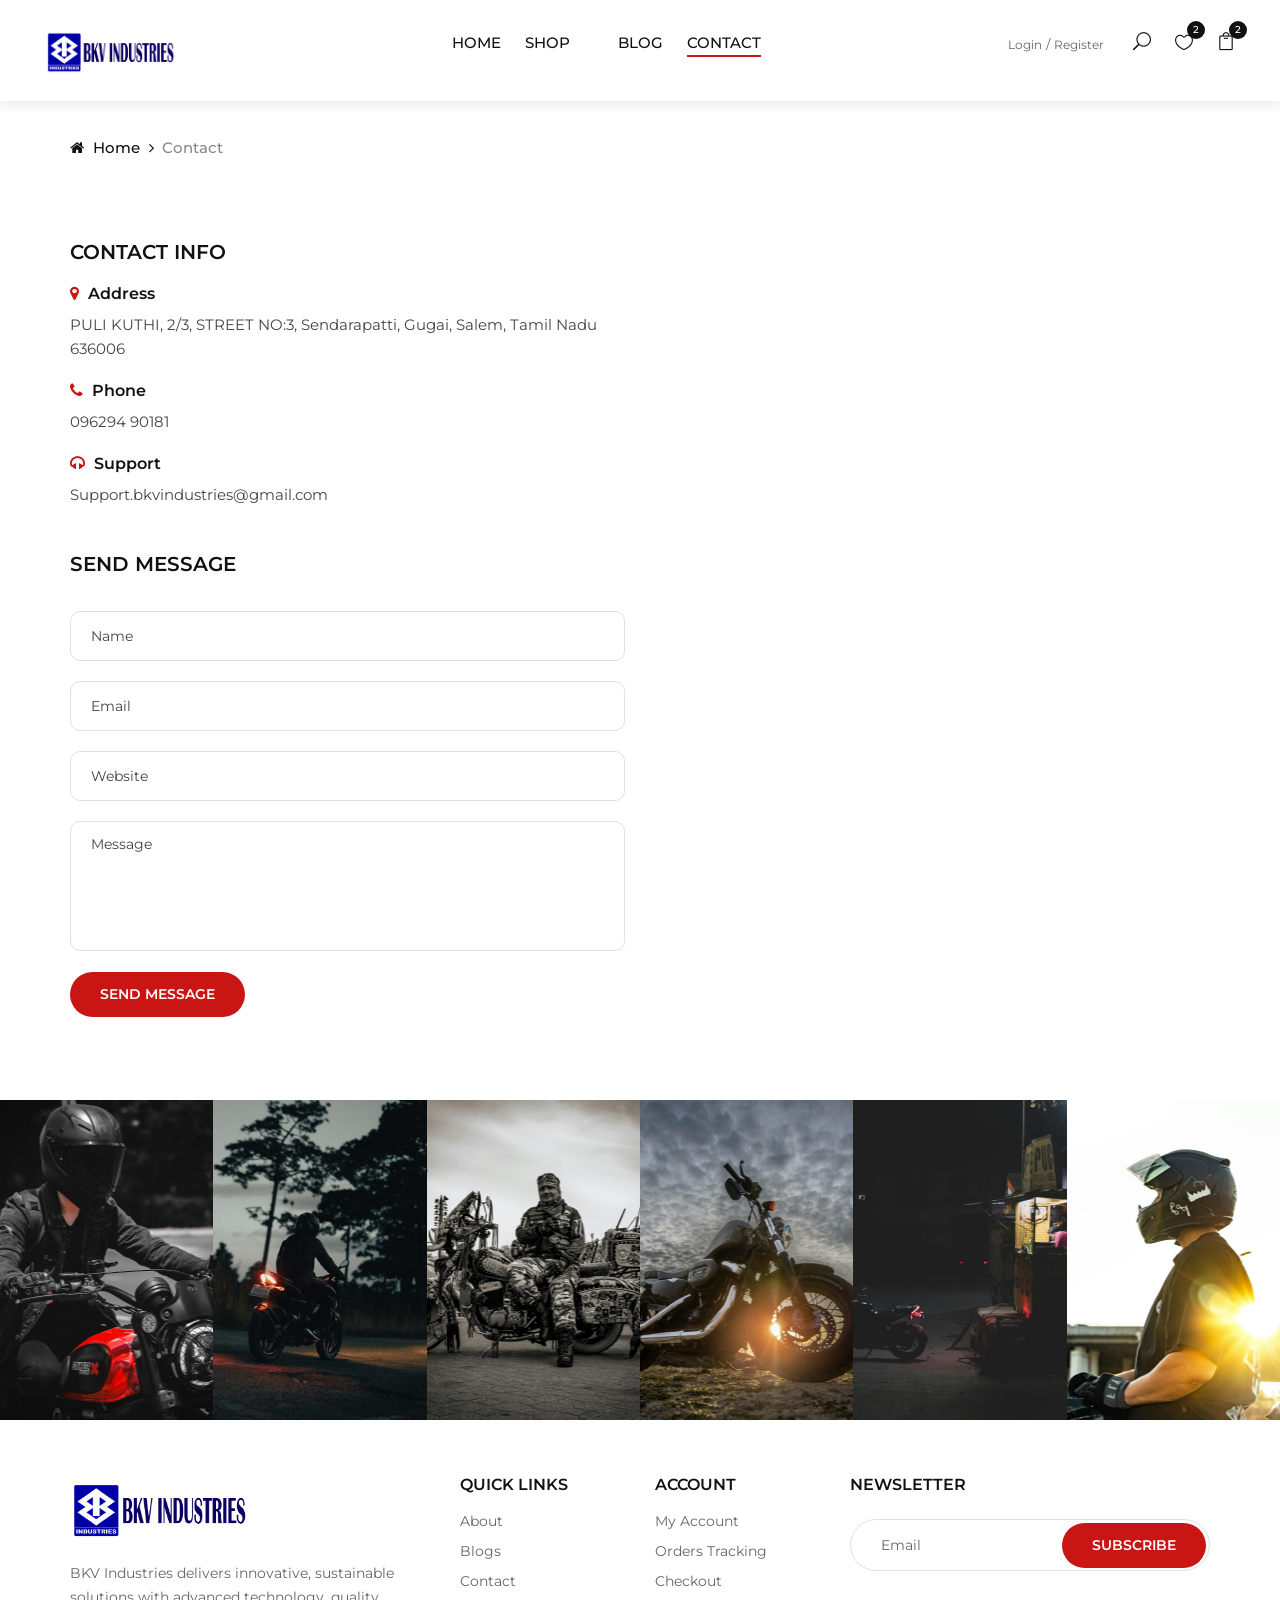
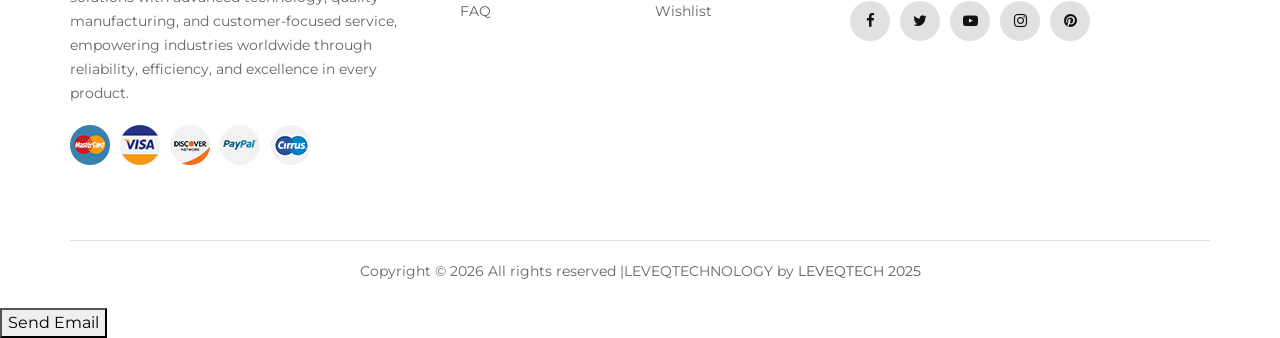
==== contact.html @ 92e0a56c "Initial commit" ====
<!DOCTYPE html>
<html lang="zxx">
  <head>
    <meta charset="UTF-8" />
    <meta name="description" content="Ashion Template" />
    <meta name="keywords" content="Ashion, unica, creative, html" />
    <meta name="viewport" content="width=device-width, initial-scale=1.0" />
    <meta http-equiv="X-UA-Compatible" content="ie=edge" />
    <title>BKV INDUSTRIES SALEM</title>
    <link
      rel="icon"
      href="/images/tab BKV logo.png"
      sizes="32x32"
      type="image/png"
    />
    <!-- Google Font -->
    <link
      href="https://fonts.googleapis.com/css2?family=Cookie&display=swap"
      rel="stylesheet"
    />
    <link
      href="https://fonts.googleapis.com/css2?family=Montserrat:wght@400;500;600;700;800;900&display=swap"
      rel="stylesheet"
    />

    <!-- Css Styles -->
    <link rel="stylesheet" href="css/bootstrap.min.css" type="text/css" />
    <link rel="stylesheet" href="css/font-awesome.min.css" type="text/css" />
    <link rel="stylesheet" href="css/elegant-icons.css" type="text/css" />
    <link rel="stylesheet" href="css/jquery-ui.min.css" type="text/css" />
    <link rel="stylesheet" href="css/magnific-popup.css" type="text/css" />
    <link rel="stylesheet" href="css/owl.carousel.min.css" type="text/css" />
    <link rel="stylesheet" href="css/slicknav.min.css" type="text/css" />
    <link rel="stylesheet" href="css/style.css" type="text/css" />
  </head>

  <body>
    <!-- Page Preloder -->
    <div id="preloder">
      <div class="loader"></div>
    </div>

    <!-- Offcanvas Menu Begin -->
    <div class="offcanvas-menu-overlay"></div>
    <div class="offcanvas-menu-wrapper">
      <div class="offcanvas__close">+</div>
      <ul class="offcanvas__widget">
        <li><span class="icon_search search-switch"></span></li>
        <li>
          <a href="#"
            ><span class="icon_heart_alt"></span>
            <div class="tip">2</div>
          </a>
        </li>
        <li>
          <a href="#"
            ><span class="icon_bag_alt"></span>
            <div class="tip">2</div>
          </a>
        </li>
      </ul>
      <div class="offcanvas__logo">
        <a href="./index.html"
          ><img width="35%" src="images/BKV logo.png" alt=""
        /></a>
      </div>
      <div id="mobile-menu-wrap"></div>
      <div class="offcanvas__auth">
        <a href="#">Login</a>
        <a href="#">Register</a>
      </div>
    </div>
    <!-- Offcanvas Menu End -->

    <!-- Header Section Begin -->
    <header class="header">
      <div class="container-fluid">
        <div class="row">
          <div class="col-xl-4 col-lg-3">
            <div class="header__logo">
              <a href="./index.html"
                ><img width="35%" src="images/BKV logo.png" alt=""
              /></a>
            </div>
          </div>
          <div class="col-xl-5 col-lg-7">
            <nav class="header__menu">
              <ul>
                <li><a href="./index.html">Home</a></li>
                <li><a href="./product.HTML">Shop</a></li>
                <li>
                  <!-- <a href="#">Bike Spare Pages</a> -->
                  <!-- <li><a href="#">Pages</a>
                                 <ul class="dropdown">
                                    <li><a href="./product-details.html">Product Details</a></li>
                                    <li><a href="./shop-cart.html">Shop Cart</a></li>
                                    <li><a href="./checkout.html">Checkout</a></li>
                                    <li><a href="./blog-details.html">Blog Details</a></li>
                                </ul> 
                            </li> -->
                </li>

                <li><a href="./blog.html">Blog</a></li>
                <li class="active"><a href="./contact.html">Contact</a></li>
              </ul>
            </nav>
          </div>
          <div class="col-lg-3">
            <div class="header__right">
              <div class="header__right__auth">
                <a href="#">Login</a>
                <a href="#">Register</a>
              </div>
              <ul class="header__right__widget">
                <li><span class="icon_search search-switch"></span></li>
                <li>
                  <a href="#"
                    ><span class="icon_heart_alt"></span>
                    <div class="tip">2</div>
                  </a>
                </li>
                <li>
                  <a href="#"
                    ><span class="icon_bag_alt"></span>
                    <div class="tip">2</div>
                  </a>
                </li>
              </ul>
            </div>
          </div>
        </div>
        <div class="canvas__open">
          <i class="fa fa-bars"></i>
        </div>
      </div>
    </header>
    <!-- Header Section End -->

    <!-- Breadcrumb Begin -->
    <div class="breadcrumb-option">
      <div class="container">
        <div class="row">
          <div class="col-lg-12">
            <div class="breadcrumb__links">
              <a href="./index.html"><i class="fa fa-home"></i> Home</a>
              <span>Contact</span>
            </div>
          </div>
        </div>
      </div>
    </div>
    <!-- Breadcrumb End -->

    <!-- Contact Section Begin -->
    <section class="contact spad">
      <div class="container">
        <div class="row">
          <div class="col-lg-6 col-md-6">
            <div class="contact__content">
              <div class="contact__address">
                <h5>Contact info</h5>
                <ul>
                  <li>
                    <h6><i class="fa fa-map-marker"></i> Address</h6>
                    <p>
                      PULI KUTHI, 2/3, STREET NO:3, Sendarapatti, Gugai, Salem,
                      Tamil Nadu 636006
                    </p>
                  </li>
                  <li>
                    <h6><i class="fa fa-phone"></i> Phone</h6>
                    <p><span> 096294 90181</span></p>
                  </li>
                  <li>
                    <h6><i class="fa fa-headphones"></i> Support</h6>
                    <p>Support.bkvindustries@gmail.com</p>
                  </li>
                </ul>
              </div>
              <div class="contact__form">
                <h5>SEND MESSAGE</h5>
                <form action="#">
                  <input type="text" placeholder="Name" />
                  <input type="text" placeholder="Email" />
                  <input type="text" placeholder="Website" />
                  <textarea placeholder="Message"></textarea>
                  <button type="submit" id="whatsappBtn" class="site-btn">
                    Send Message
                  </button>
                </form>
              </div>
            </div>
          </div>
          <div class="col-lg-6 col-md-6">
            <div class="contact__map">
              <iframe
                src="https://www.google.com/maps/embed?pb=!1m18!1m12!1m3!1d244.2276701221775!2d78.15729249016096!3d11.648788078085829!2m3!1f0!2f0!3f0!3m2!1i1024!2i768!4f13.1!3m3!1m2!1s0x3babefc2ed186eb3%3A0x9cb152add7a5d36c!2sBKV%20INDUSTRIES!5e0!3m2!1sen!2sin!4v1767613257438!5m2!1sen!2sin"
                width="600"
                height="450"
                style="border: 0"
                allowfullscreen=""
                loading="lazy"
                referrerpolicy="no-referrer-when-downgrade"
              ></iframe>
            </div>
          </div>
        </div>
      </div>
    </section>
    <!-- Contact Section End -->

    <!-- Instagram Begin -->
    <div class="instagram">
      <div class="container-fluid">
        <div class="row">
          <div class="col-lg-2 col-md-4 col-sm-4 p-0">
            <div
              class="instagram__item set-bg"
              data-setbg="img/instagram/insta-1.jpg"
            >
              <div class="instagram__text">
                <i class="fa fa-instagram"></i>
                <a href="#">@ BKVINDUSTRIES</a>
              </div>
            </div>
          </div>
          <div class="col-lg-2 col-md-4 col-sm-4 p-0">
            <div
              class="instagram__item set-bg"
              data-setbg="img/instagram/insta-2.jpg"
            >
              <div class="instagram__text">
                <i class="fa fa-instagram"></i>
                <a href="#">@ BKVINDUSTRIES</a>
              </div>
            </div>
          </div>
          <div class="col-lg-2 col-md-4 col-sm-4 p-0">
            <div
              class="instagram__item set-bg"
              data-setbg="img/instagram/insta-3.jpg"
            >
              <div class="instagram__text">
                <i class="fa fa-instagram"></i>
                <a href="#">@ BKVINDUSTRIES</a>
              </div>
            </div>
          </div>
          <div class="col-lg-2 col-md-4 col-sm-4 p-0">
            <div
              class="instagram__item set-bg"
              data-setbg="img/instagram/insta-4.jpg"
            >
              <div class="instagram__text">
                <i class="fa fa-instagram"></i>
                <a href="#">@ BKVINDUSTRIES</a>
              </div>
            </div>
          </div>
          <div class="col-lg-2 col-md-4 col-sm-4 p-0">
            <div
              class="instagram__item set-bg"
              data-setbg="img/instagram/insta-5.jpg"
            >
              <div class="instagram__text">
                <i class="fa fa-instagram"></i>
                <a href="#">@ BKVINDUSTRIES</a>
              </div>
            </div>
          </div>
          <div class="col-lg-2 col-md-4 col-sm-4 p-0">
            <div
              class="instagram__item set-bg"
              data-setbg="img/instagram/insta-6.jpg"
            >
              <div class="instagram__text">
                <i class="fa fa-instagram"></i>
                <a href="#">@ BKVINDUSTRIES</a>
              </div>
            </div>
          </div>
        </div>
      </div>
    </div>
    <!-- Instagram End -->

    <!-- Footer Section Begin -->
    <footer class="footer">
      <div class="container">
        <div class="row">
          <div class="col-lg-4 col-md-6 col-sm-7">
            <div class="footer__about">
              <div class="footer__logo">
                <a href="./index.html"
                  ><img width="50%" src="images/BKV logo.png" alt=""
                /></a>
              </div>
              <p>
                BKV Industries delivers innovative, sustainable solutions with
                advanced technology, quality manufacturing, and customer‑focused
                service, empowering industries worldwide through reliability,
                efficiency, and excellence in every product.
              </p>
              <div class="footer__payment">
                <a href="#"><img src="img/payment/payment-1.png" alt="" /></a>
                <a href="#"><img src="img/payment/payment-2.png" alt="" /></a>
                <a href="#"><img src="img/payment/payment-3.png" alt="" /></a>
                <a href="#"><img src="img/payment/payment-4.png" alt="" /></a>
                <a href="#"><img src="img/payment/payment-5.png" alt="" /></a>
              </div>
            </div>
          </div>
          <div class="col-lg-2 col-md-3 col-sm-5">
            <div class="footer__widget">
              <h6>Quick links</h6>
              <ul>
                <li><a href="#">About</a></li>
                <li><a href="#">Blogs</a></li>
                <li><a href="#">Contact</a></li>
                <li><a href="#">FAQ</a></li>
              </ul>
            </div>
          </div>
          <div class="col-lg-2 col-md-3 col-sm-4">
            <div class="footer__widget">
              <h6>Account</h6>
              <ul>
                <li><a href="#">My Account</a></li>
                <li><a href="#">Orders Tracking</a></li>
                <li><a href="#">Checkout</a></li>
                <li><a href="#">Wishlist</a></li>
              </ul>
            </div>
          </div>
          <div class="col-lg-4 col-md-8 col-sm-8">
            <div class="footer__newslatter">
              <h6>NEWSLETTER</h6>
              <form action="#">
                <input type="text" placeholder="Email" />
                <button type="submit" class="site-btn">Subscribe</button>
              </form>
              <div class="footer__social">
                <a href="#"><i class="fa fa-facebook"></i></a>
                <a href="#"><i class="fa fa-twitter"></i></a>
                <a href="#"><i class="fa fa-youtube-play"></i></a>
                <a href="#"><i class="fa fa-instagram"></i></a>
                <a href="#"><i class="fa fa-pinterest"></i></a>
              </div>
            </div>
          </div>
        </div>
        <div class="row">
          <div class="col-lg-12">
            <!-- Link back to Colorlib can't be removed. Template is licensed under CC BY 3.0. -->
            <div class="footer__copyright__text">
              <p>
                Copyright &copy;
                <script>
                  document.write(new Date().getFullYear());
                </script>
                All rights reserved |LEVEQTECHNOLOGY by
                <a href="https://leveqtechnology.vercel.app/" target="_blank"
                  >LEVEQTECH 2025</a
                >
              </p>
            </div>
            <!-- Link back to Colorlib can't be removed. Template is licensed under CC BY 3.0. -->
          </div>
        </div>
      </div>
    </footer>
    <!-- Footer Section End -->

    <!-- Search Begin -->
    <div class="search-model">
      <div class="h-100 d-flex align-items-center justify-content-center">
        <div class="search-close-switch">+</div>
        <form class="search-model-form">
          <input type="text" id="search-input" placeholder="Search here....." />
        </form>
      </div>
    </div>

    <!-- Js Plugins -->
    <script src="js/jquery-3.3.1.min.js"></script>
    <script src="js/bootstrap.min.js"></script>
    <script src="js/jquery.magnific-popup.min.js"></script>
    <script src="js/jquery-ui.min.js"></script>
    <script src="js/mixitup.min.js"></script>
    <script src="js/jquery.countdown.min.js"></script>
    <script src="js/jquery.slicknav.js"></script>
    <script src="js/owl.carousel.min.js"></script>
    <script src="js/jquery.nicescroll.min.js"></script>
    <script src="js/main.js"></script>
    <button id="sendEmailBtn">Send Email</button>

    <script>
      document
        .getElementById("whatsappBtn")
        .addEventListener("click", function () {
          const phoneNumber = "96294 90181"; // your WhatsApp number
          const message = encodeURIComponent("Hi! I want to get in touch.");
          window.open(`https://wa.me/${phoneNumber}?text=${message}`, "_blank");
        });
    </script>
  </body>
</html>
---- css/elegant-icons.css ----
@font-face {
	font-family: 'ElegantIcons';
	src:url('../fonts/ElegantIcons.eot');
	src:url('../fonts/ElegantIcons.eot?#iefix') format('embedded-opentype'),
		url('../fonts/ElegantIcons.woff') format('woff'),
		url('../fonts/ElegantIcons.ttf') format('truetype'),
		url('../fonts/ElegantIcons.svg#ElegantIcons') format('svg');
	font-weight: normal;
	font-style: normal;
}

/* Use the following CSS code if you want to use data attributes for inserting your icons */
[data-icon]:before {
	font-family: 'ElegantIcons';
	content: attr(data-icon);
	speak: none;
	font-weight: normal;
	font-variant: normal;
	text-transform: none;
	line-height: 1;
	-webkit-font-smoothing: antialiased;
	-moz-osx-font-smoothing: grayscale;
}

/* Use the following CSS code if you want to have a class per icon */
/*
Instead of a list of all class selectors,
you can use the generic selector below, but it's slower:
[class*="your-class-prefix"] {
*/
.arrow_up, .arrow_down, .arrow_left, .arrow_right, .arrow_left-up, .arrow_right-up, .arrow_right-down, .arrow_left-down, .arrow-up-down, .arrow_up-down_alt, .arrow_left-right_alt, .arrow_left-right, .arrow_expand_alt2, .arrow_expand_alt, .arrow_condense, .arrow_expand, .arrow_move, .arrow_carrot-up, .arrow_carrot-down, .arrow_carrot-left, .arrow_carrot-right, .arrow_carrot-2up, .arrow_carrot-2down, .arrow_carrot-2left, .arrow_carrot-2right, .arrow_carrot-up_alt2, .arrow_carrot-down_alt2, .arrow_carrot-left_alt2, .arrow_carrot-right_alt2, .arrow_carrot-2up_alt2, .arrow_carrot-2down_alt2, .arrow_carrot-2left_alt2, .arrow_carrot-2right_alt2, .arrow_triangle-up, .arrow_triangle-down, .arrow_triangle-left, .arrow_triangle-right, .arrow_triangle-up_alt2, .arrow_triangle-down_alt2, .arrow_triangle-left_alt2, .arrow_triangle-right_alt2, .arrow_back, .icon_minus-06, .icon_plus, .icon_close, .icon_check, .icon_minus_alt2, .icon_plus_alt2, .icon_close_alt2, .icon_check_alt2, .icon_zoom-out_alt, .icon_zoom-in_alt, .icon_search, .icon_box-empty, .icon_box-selected, .icon_minus-box, .icon_plus-box, .icon_box-checked, .icon_circle-empty, .icon_circle-slelected, .icon_stop_alt2, .icon_stop, .icon_pause_alt2, .icon_pause, .icon_menu, .icon_menu-square_alt2, .icon_menu-circle_alt2, .icon_ul, .icon_ol, .icon_adjust-horiz, .icon_adjust-vert, .icon_document_alt, .icon_documents_alt, .icon_pencil, .icon_pencil-edit_alt, .icon_pencil-edit, .icon_folder-alt, .icon_folder-open_alt, .icon_folder-add_alt, .icon_info_alt, .icon_error-oct_alt, .icon_error-circle_alt, .icon_error-triangle_alt, .icon_question_alt2, .icon_question, .icon_comment_alt, .icon_chat_alt, .icon_vol-mute_alt, .icon_volume-low_alt, .icon_volume-high_alt, .icon_quotations, .icon_quotations_alt2, .icon_clock_alt, .icon_lock_alt, .icon_lock-open_alt, .icon_key_alt, .icon_cloud_alt, .icon_cloud-upload_alt, .icon_cloud-download_alt, .icon_image, .icon_images, .icon_lightbulb_alt, .icon_gift_alt, .icon_house_alt, .icon_genius, .icon_mobile, .icon_tablet, .icon_laptop, .icon_desktop, .icon_camera_alt, .icon_mail_alt, .icon_cone_alt, .icon_ribbon_alt, .icon_bag_alt, .icon_creditcard, .icon_cart_alt, .icon_paperclip, .icon_tag_alt, .icon_tags_alt, .icon_trash_alt, .icon_cursor_alt, .icon_mic_alt, .icon_compass_alt, .icon_pin_alt, .icon_pushpin_alt, .icon_map_alt, .icon_drawer_alt, .icon_toolbox_alt, .icon_book_alt, .icon_calendar, .icon_film, .icon_table, .icon_contacts_alt, .icon_headphones, .icon_lifesaver, .icon_piechart, .icon_refresh, .icon_link_alt, .icon_link, .icon_loading, .icon_blocked, .icon_archive_alt, .icon_heart_alt, .icon_star_alt, .icon_star-half_alt, .icon_star, .icon_star-half, .icon_tools, .icon_tool, .icon_cog, .icon_cogs, .arrow_up_alt, .arrow_down_alt, .arrow_left_alt, .arrow_right_alt, .arrow_left-up_alt, .arrow_right-up_alt, .arrow_right-down_alt, .arrow_left-down_alt, .arrow_condense_alt, .arrow_expand_alt3, .arrow_carrot_up_alt, .arrow_carrot-down_alt, .arrow_carrot-left_alt, .arrow_carrot-right_alt, .arrow_carrot-2up_alt, .arrow_carrot-2dwnn_alt, .arrow_carrot-2left_alt, .arrow_carrot-2right_alt, .arrow_triangle-up_alt, .arrow_triangle-down_alt, .arrow_triangle-left_alt, .arrow_triangle-right_alt, .icon_minus_alt, .icon_plus_alt, .icon_close_alt, .icon_check_alt, .icon_zoom-out, .icon_zoom-in, .icon_stop_alt, .icon_menu-square_alt, .icon_menu-circle_alt, .icon_document, .icon_documents, .icon_pencil_alt, .icon_folder, .icon_folder-open, .icon_folder-add, .icon_folder_upload, .icon_folder_download, .icon_info, .icon_error-circle, .icon_error-oct, .icon_error-triangle, .icon_question_alt, .icon_comment, .icon_chat, .icon_vol-mute, .icon_volume-low, .icon_volume-high, .icon_quotations_alt, .icon_clock, .icon_lock, .icon_lock-open, .icon_key, .icon_cloud, .icon_cloud-upload, .icon_cloud-download, .icon_lightbulb, .icon_gift, .icon_house, .icon_camera, .icon_mail, .icon_cone, .icon_ribbon, .icon_bag, .icon_cart, .icon_tag, .icon_tags, .icon_trash, .icon_cursor, .icon_mic, .icon_compass, .icon_pin, .icon_pushpin, .icon_map, .icon_drawer, .icon_toolbox, .icon_book, .icon_contacts, .icon_archive, .icon_heart, .icon_profile, .icon_group, .icon_grid-2x2, .icon_grid-3x3, .icon_music, .icon_pause_alt, .icon_phone, .icon_upload, .icon_download, .social_facebook, .social_twitter, .social_pinterest, .social_googleplus, .social_tumblr, .social_tumbleupon, .social_wordpress, .social_instagram, .social_dribbble, .social_vimeo, .social_linkedin, .social_rss, .social_deviantart, .social_share, .social_myspace, .social_skype, .social_youtube, .social_picassa, .social_googledrive, .social_flickr, .social_blogger, .social_spotify, .social_delicious, .social_facebook_circle, .social_twitter_circle, .social_pinterest_circle, .social_googleplus_circle, .social_tumblr_circle, .social_stumbleupon_circle, .social_wordpress_circle, .social_instagram_circle, .social_dribbble_circle, .social_vimeo_circle, .social_linkedin_circle, .social_rss_circle, .social_deviantart_circle, .social_share_circle, .social_myspace_circle, .social_skype_circle, .social_youtube_circle, .social_picassa_circle, .social_googledrive_alt2, .social_flickr_circle, .social_blogger_circle, .social_spotify_circle, .social_delicious_circle, .social_facebook_square, .social_twitter_square, .social_pinterest_square, .social_googleplus_square, .social_tumblr_square, .social_stumbleupon_square, .social_wordpress_square, .social_instagram_square, .social_dribbble_square, .social_vimeo_square, .social_linkedin_square, .social_rss_square, .social_deviantart_square, .social_share_square, .social_myspace_square, .social_skype_square, .social_youtube_square, .social_picassa_square, .social_googledrive_square, .social_flickr_square, .social_blogger_square, .social_spotify_square, .social_delicious_square, .icon_printer, .icon_calulator, .icon_building, .icon_floppy, .icon_drive, .icon_search-2, .icon_id, .icon_id-2, .icon_puzzle, .icon_like, .icon_dislike, .icon_mug, .icon_currency, .icon_wallet, .icon_pens, .icon_easel, .icon_flowchart, .icon_datareport, .icon_briefcase, .icon_shield, .icon_percent, .icon_globe, .icon_globe-2, .icon_target, .icon_hourglass, .icon_balance, .icon_rook, .icon_printer-alt, .icon_calculator_alt, .icon_building_alt, .icon_floppy_alt, .icon_drive_alt, .icon_search_alt, .icon_id_alt, .icon_id-2_alt, .icon_puzzle_alt, .icon_like_alt, .icon_dislike_alt, .icon_mug_alt, .icon_currency_alt, .icon_wallet_alt, .icon_pens_alt, .icon_easel_alt, .icon_flowchart_alt, .icon_datareport_alt, .icon_briefcase_alt, .icon_shield_alt, .icon_percent_alt, .icon_globe_alt, .icon_clipboard {
	font-family: 'ElegantIcons';
	speak: none;
	font-style: normal;
	font-weight: normal;
	font-variant: normal;
	text-transform: none;
	line-height: 1;
	-webkit-font-smoothing: antialiased;
}
.arrow_up:before {
	content: "\21";
}
.arrow_down:before {
	content: "\22";
}
.arrow_left:before {
	content: "\23";
}
.arrow_right:before {
	content: "\24";
}
.arrow_left-up:before {
	content: "\25";
}
.arrow_right-up:before {
	content: "\26";
}
.arrow_right-down:before {
	content: "\27";
}
.arrow_left-down:before {
	content: "\28";
}
.arrow-up-down:before {
	content: "\29";
}
.arrow_up-down_alt:before {
	content: "\2a";
}
.arrow_left-right_alt:before {
	content: "\2b";
}
.arrow_left-right:before {
	content: "\2c";
}
.arrow_expand_alt2:before {
	content: "\2d";
}
.arrow_expand_alt:before {
	content: "\2e";
}
.arrow_condense:before {
	content: "\2f";
}
.arrow_expand:before {
	content: "\30";
}
.arrow_move:before {
	content: "\31";
}
.arrow_carrot-up:before {
	content: "\32";
}
.arrow_carrot-down:before {
	content: "\33";
}
.arrow_carrot-left:before {
	content: "\34";
}
.arrow_carrot-right:before {
	content: "\35";
}
.arrow_carrot-2up:before {
	content: "\36";
}
.arrow_carrot-2down:before {
	content: "\37";
}
.arrow_carrot-2left:before {
	content: "\38";
}
.arrow_carrot-2right:before {
	content: "\39";
}
.arrow_carrot-up_alt2:before {
	content: "\3a";
}
.arrow_carrot-down_alt2:before {
	content: "\3b";
}
.arrow_carrot-left_alt2:before {
	content: "\3c";
}
.arrow_carrot-right_alt2:before {
	content: "\3d";
}
.arrow_carrot-2up_alt2:before {
	content: "\3e";
}
.arrow_carrot-2down_alt2:before {
	content: "\3f";
}
.arrow_carrot-2left_alt2:before {
	content: "\40";
}
.arrow_carrot-2right_alt2:before {
	content: "\41";
}
.arrow_triangle-up:before {
	content: "\42";
}
.arrow_triangle-down:before {
	content: "\43";
}
.arrow_triangle-left:before {
	content: "\44";
}
.arrow_triangle-right:before {
	content: "\45";
}
.arrow_triangle-up_alt2:before {
	content: "\46";
}
.arrow_triangle-down_alt2:before {
	content: "\47";
}
.arrow_triangle-left_alt2:before {
	content: "\48";
}
.arrow_triangle-right_alt2:before {
	content: "\49";
}
.arrow_back:before {
	content: "\4a";
}
.icon_minus-06:before {
	content: "\4b";
}
.icon_plus:before {
	content: "\4c";
}
.icon_close:before {
	content: "\4d";
}
.icon_check:before {
	content: "\4e";
}
.icon_minus_alt2:before {
	content: "\4f";
}
.icon_plus_alt2:before {
	content: "\50";
}
.icon_close_alt2:before {
	content: "\51";
}
.icon_check_alt2:before {
	content: "\52";
}
.icon_zoom-out_alt:before {
	content: "\53";
}
.icon_zoom-in_alt:before {
	content: "\54";
}
.icon_search:before {
	content: "\55";
}
.icon_box-empty:before {
	content: "\56";
}
.icon_box-selected:before {
	content: "\57";
}
.icon_minus-box:before {
	content: "\58";
}
.icon_plus-box:before {
	content: "\59";
}
.icon_box-checked:before {
	content: "\5a";
}
.icon_circle-empty:before {
	content: "\5b";
}
.icon_circle-slelected:before {
	content: "\5c";
}
.icon_stop_alt2:before {
	content: "\5d";
}
.icon_stop:before {
	content: "\5e";
}
.icon_pause_alt2:before {
	content: "\5f";
}
.icon_pause:before {
	content: "\60";
}
.icon_menu:before {
	content: "\61";
}
.icon_menu-square_alt2:before {
	content: "\62";
}
.icon_menu-circle_alt2:before {
	content: "\63";
}
.icon_ul:before {
	content: "\64";
}
.icon_ol:before {
	content: "\65";
}
.icon_adjust-horiz:before {
	content: "\66";
}
.icon_adjust-vert:before {
	content: "\67";
}
.icon_document_alt:before {
	content: "\68";
}
.icon_documents_alt:before {
	content: "\69";
}
.icon_pencil:before {
	content: "\6a";
}
.icon_pencil-edit_alt:before {
	content: "\6b";
}
.icon_pencil-edit:before {
	content: "\6c";
}
.icon_folder-alt:before {
	content: "\6d";
}
.icon_folder-open_alt:before {
	content: "\6e";
}
.icon_folder-add_alt:before {
	content: "\6f";
}
.icon_info_alt:before {
	content: "\70";
}
.icon_error-oct_alt:before {
	content: "\71";
}
.icon_error-circle_alt:before {
	content: "\72";
}
.icon_error-triangle_alt:before {
	content: "\73";
}
.icon_question_alt2:before {
	content: "\74";
}
.icon_question:before {
	content: "\75";
}
.icon_comment_alt:before {
	content: "\76";
}
.icon_chat_alt:before {
	content: "\77";
}
.icon_vol-mute_alt:before {
	content: "\78";
}
.icon_volume-low_alt:before {
	content: "\79";
}
.icon_volume-high_alt:before {
	content: "\7a";
}
.icon_quotations:before {
	content: "\7b";
}
.icon_quotations_alt2:before {
	content: "\7c";
}
.icon_clock_alt:before {
	content: "\7d";
}
.icon_lock_alt:before {
	content: "\7e";
}
.icon_lock-open_alt:before {
	content: "\e000";
}
.icon_key_alt:before {
	content: "\e001";
}
.icon_cloud_alt:before {
	content: "\e002";
}
.icon_cloud-upload_alt:before {
	content: "\e003";
}
.icon_cloud-download_alt:before {
	content: "\e004";
}
.icon_image:before {
	content: "\e005";
}
.icon_images:before {
	content: "\e006";
}
.icon_lightbulb_alt:before {
	content: "\e007";
}
.icon_gift_alt:before {
	content: "\e008";
}
.icon_house_alt:before {
	content: "\e009";
}
.icon_genius:before {
	content: "\e00a";
}
.icon_mobile:before {
	content: "\e00b";
}
.icon_tablet:before {
	content: "\e00c";
}
.icon_laptop:before {
	content: "\e00d";
}
.icon_desktop:before {
	content: "\e00e";
}
.icon_camera_alt:before {
	content: "\e00f";
}
.icon_mail_alt:before {
	content: "\e010";
}
.icon_cone_alt:before {
	content: "\e011";
}
.icon_ribbon_alt:before {
	content: "\e012";
}
.icon_bag_alt:before {
	content: "\e013";
}
.icon_creditcard:before {
	content: "\e014";
}
.icon_cart_alt:before {
	content: "\e015";
}
.icon_paperclip:before {
	content: "\e016";
}
.icon_tag_alt:before {
	content: "\e017";
}
.icon_tags_alt:before {
	content: "\e018";
}
.icon_trash_alt:before {
	content: "\e019";
}
.icon_cursor_alt:before {
	content: "\e01a";
}
.icon_mic_alt:before {
	content: "\e01b";
}
.icon_compass_alt:before {
	content: "\e01c";
}
.icon_pin_alt:before {
	content: "\e01d";
}
.icon_pushpin_alt:before {
	content: "\e01e";
}
.icon_map_alt:before {
	content: "\e01f";
}
.icon_drawer_alt:before {
	content: "\e020";
}
.icon_toolbox_alt:before {
	content: "\e021";
}
.icon_book_alt:before {
	content: "\e022";
}
.icon_calendar:before {
	content: "\e023";
}
.icon_film:before {
	content: "\e024";
}
.icon_table:before {
	content: "\e025";
}
.icon_contacts_alt:before {
	content: "\e026";
}
.icon_headphones:before {
	content: "\e027";
}
.icon_lifesaver:before {
	content: "\e028";
}
.icon_piechart:before {
	content: "\e029";
}
.icon_refresh:before {
	content: "\e02a";
}
.icon_link_alt:before {
	content: "\e02b";
}
.icon_link:before {
	content: "\e02c";
}
.icon_loading:before {
	content: "\e02d";
}
.icon_blocked:before {
	content: "\e02e";
}
.icon_archive_alt:before {
	content: "\e02f";
}
.icon_heart_alt:before {
	content: "\e030";
}
.icon_star_alt:before {
	content: "\e031";
}
.icon_star-half_alt:before {
	content: "\e032";
}
.icon_star:before {
	content: "\e033";
}
.icon_star-half:before {
	content: "\e034";
}
.icon_tools:before {
	content: "\e035";
}
.icon_tool:before {
	content: "\e036";
}
.icon_cog:before {
	content: "\e037";
}
.icon_cogs:before {
	content: "\e038";
}
.arrow_up_alt:before {
	content: "\e039";
}
.arrow_down_alt:before {
	content: "\e03a";
}
.arrow_left_alt:before {
	content: "\e03b";
}
.arrow_right_alt:before {
	content: "\e03c";
}
.arrow_left-up_alt:before {
	content: "\e03d";
}
.arrow_right-up_alt:before {
	content: "\e03e";
}
.arrow_right-down_alt:before {
	content: "\e03f";
}
.arrow_left-down_alt:before {
	content: "\e040";
}
.arrow_condense_alt:before {
	content: "\e041";
}
.arrow_expand_alt3:before {
	content: "\e042";
}
.arrow_carrot_up_alt:before {
	content: "\e043";
}
.arrow_carrot-down_alt:before {
	content: "\e044";
}
.arrow_carrot-left_alt:before {
	content: "\e045";
}
.arrow_carrot-right_alt:before {
	content: "\e046";
}
.arrow_carrot-2up_alt:before {
	content: "\e047";
}
.arrow_carrot-2dwnn_alt:before {
	content: "\e048";
}
.arrow_carrot-2left_alt:before {
	content: "\e049";
}
.arrow_carrot-2right_alt:before {
	content: "\e04a";
}
.arrow_triangle-up_alt:before {
	content: "\e04b";
}
.arrow_triangle-down_alt:before {
	content: "\e04c";
}
.arrow_triangle-left_alt:before {
	content: "\e04d";
}
.arrow_triangle-right_alt:before {
	content: "\e04e";
}
.icon_minus_alt:before {
	content: "\e04f";
}
.icon_plus_alt:before {
	content: "\e050";
}
.icon_close_alt:before {
	content: "\e051";
}
.icon_check_alt:before {
	content: "\e052";
}
.icon_zoom-out:before {
	content: "\e053";
}
.icon_zoom-in:before {
	content: "\e054";
}
.icon_stop_alt:before {
	content: "\e055";
}
.icon_menu-square_alt:before {
	content: "\e056";
}
.icon_menu-circle_alt:before {
	content: "\e057";
}
.icon_document:before {
	content: "\e058";
}
.icon_documents:before {
	content: "\e059";
}
.icon_pencil_alt:before {
	content: "\e05a";
}
.icon_folder:before {
	content: "\e05b";
}
.icon_folder-open:before {
	content: "\e05c";
}
.icon_folder-add:before {
	content: "\e05d";
}
.icon_folder_upload:before {
	content: "\e05e";
}
.icon_folder_download:before {
	content: "\e05f";
}
.icon_info:before {
	content: "\e060";
}
.icon_error-circle:before {
	content: "\e061";
}
.icon_error-oct:before {
	content: "\e062";
}
.icon_error-triangle:before {
	content: "\e063";
}
.icon_question_alt:before {
	content: "\e064";
}
.icon_comment:before {
	content: "\e065";
}
.icon_chat:before {
	content: "\e066";
}
.icon_vol-mute:before {
	content: "\e067";
}
.icon_volume-low:before {
	content: "\e068";
}
.icon_volume-high:before {
	content: "\e069";
}
.icon_quotations_alt:before {
	content: "\e06a";
}
.icon_clock:before {
	content: "\e06b";
}
.icon_lock:before {
	content: "\e06c";
}
.icon_lock-open:before {
	content: "\e06d";
}
.icon_key:before {
	content: "\e06e";
}
.icon_cloud:before {
	content: "\e06f";
}
.icon_cloud-upload:before {
	content: "\e070";
}
.icon_cloud-download:before {
	content: "\e071";
}
.icon_lightbulb:before {
	content: "\e072";
}
.icon_gift:before {
	content: "\e073";
}
.icon_house:before {
	content: "\e074";
}
.icon_camera:before {
	content: "\e075";
}
.icon_mail:before {
	content: "\e076";
}
.icon_cone:before {
	content: "\e077";
}
.icon_ribbon:before {
	content: "\e078";
}
.icon_bag:before {
	content: "\e079";
}
.icon_cart:before {
	content: "\e07a";
}
.icon_tag:before {
	content: "\e07b";
}
.icon_tags:before {
	content: "\e07c";
}
.icon_trash:before {
	content: "\e07d";
}
.icon_cursor:before {
	content: "\e07e";
}
.icon_mic:before {
	content: "\e07f";
}
.icon_compass:before {
	content: "\e080";
}
.icon_pin:before {
	content: "\e081";
}
.icon_pushpin:before {
	content: "\e082";
}
.icon_map:before {
	content: "\e083";
}
.icon_drawer:before {
	content: "\e084";
}
.icon_toolbox:before {
	content: "\e085";
}
.icon_book:before {
	content: "\e086";
}
.icon_contacts:before {
	content: "\e087";
}
.icon_archive:before {
	content: "\e088";
}
.icon_heart:before {
	content: "\e089";
}
.icon_profile:before {
	content: "\e08a";
}
.icon_group:before {
	content: "\e08b";
}
.icon_grid-2x2:before {
	content: "\e08c";
}
.icon_grid-3x3:before {
	content: "\e08d";
}
.icon_music:before {
	content: "\e08e";
}
.icon_pause_alt:before {
	content: "\e08f";
}
.icon_phone:before {
	content: "\e090";
}
.icon_upload:before {
	content: "\e091";
}
.icon_download:before {
	content: "\e092";
}
.social_facebook:before {
	content: "\e093";
}
.social_twitter:before {
	content: "\e094";
}
.social_pinterest:before {
	content: "\e095";
}
.social_googleplus:before {
	content: "\e096";
}
.social_tumblr:before {
	content: "\e097";
}
.social_tumbleupon:before {
	content: "\e098";
}
.social_wordpress:before {
	content: "\e099";
}
.social_instagram:before {
	content: "\e09a";
}
.social_dribbble:before {
	content: "\e09b";
}
.social_vimeo:before {
	content: "\e09c";
}
.social_linkedin:before {
	content: "\e09d";
}
.social_rss:before {
	content: "\e09e";
}
.social_deviantart:before {
	content: "\e09f";
}
.social_share:before {
	content: "\e0a0";
}
.social_myspace:before {
	content: "\e0a1";
}
.social_skype:before {
	content: "\e0a2";
}
.social_youtube:before {
	content: "\e0a3";
}
.social_picassa:before {
	content: "\e0a4";
}
.social_googledrive:before {
	content: "\e0a5";
}
.social_flickr:before {
	content: "\e0a6";
}
.social_blogger:before {
	content: "\e0a7";
}
.social_spotify:before {
	content: "\e0a8";
}
.social_delicious:before {
	content: "\e0a9";
}
.social_facebook_circle:before {
	content: "\e0aa";
}
.social_twitter_circle:before {
	content: "\e0ab";
}
.social_pinterest_circle:before {
	content: "\e0ac";
}
.social_googleplus_circle:before {
	content: "\e0ad";
}
.social_tumblr_circle:before {
	content: "\e0ae";
}
.social_stumbleupon_circle:before {
	content: "\e0af";
}
.social_wordpress_circle:before {
	content: "\e0b0";
}
.social_instagram_circle:before {
	content: "\e0b1";
}
.social_dribbble_circle:before {
	content: "\e0b2";
}
.social_vimeo_circle:before {
	content: "\e0b3";
}
.social_linkedin_circle:before {
	content: "\e0b4";
}
.social_rss_circle:before {
	content: "\e0b5";
}
.social_deviantart_circle:before {
	content: "\e0b6";
}
.social_share_circle:before {
	content: "\e0b7";
}
.social_myspace_circle:before {
	content: "\e0b8";
}
.social_skype_circle:before {
	content: "\e0b9";
}
.social_youtube_circle:before {
	content: "\e0ba";
}
.social_picassa_circle:before {
	content: "\e0bb";
}
.social_googledrive_alt2:before {
	content: "\e0bc";
}
.social_flickr_circle:before {
	content: "\e0bd";
}
.social_blogger_circle:before {
	content: "\e0be";
}
.social_spotify_circle:before {
	content: "\e0bf";
}
.social_delicious_circle:before {
	content: "\e0c0";
}
.social_facebook_square:before {
	content: "\e0c1";
}
.social_twitter_square:before {
	content: "\e0c2";
}
.social_pinterest_square:before {
	content: "\e0c3";
}
.social_googleplus_square:before {
	content: "\e0c4";
}
.social_tumblr_square:before {
	content: "\e0c5";
}
.social_stumbleupon_square:before {
	content: "\e0c6";
}
.social_wordpress_square:before {
	content: "\e0c7";
}
.social_instagram_square:before {
	content: "\e0c8";
}
.social_dribbble_square:before {
	content: "\e0c9";
}
.social_vimeo_square:before {
	content: "\e0ca";
}
.social_linkedin_square:before {
	content: "\e0cb";
}
.social_rss_square:before {
	content: "\e0cc";
}
.social_deviantart_square:before {
	content: "\e0cd";
}
.social_share_square:before {
	content: "\e0ce";
}
.social_myspace_square:before {
	content: "\e0cf";
}
.social_skype_square:before {
	content: "\e0d0";
}
.social_youtube_square:before {
	content: "\e0d1";
}
.social_picassa_square:before {
	content: "\e0d2";
}
.social_googledrive_square:before {
	content: "\e0d3";
}
.social_flickr_square:before {
	content: "\e0d4";
}
.social_blogger_square:before {
	content: "\e0d5";
}
.social_spotify_square:before {
	content: "\e0d6";
}
.social_delicious_square:before {
	content: "\e0d7";
}
.icon_printer:before {
	content: "\e103";
}
.icon_calulator:before {
	content: "\e0ee";
}
.icon_building:before {
	content: "\e0ef";
}
.icon_floppy:before {
	content: "\e0e8";
}
.icon_drive:before {
	content: "\e0ea";
}
.icon_search-2:before {
	content: "\e101";
}
.icon_id:before {
	content: "\e107";
}
.icon_id-2:before {
	content: "\e108";
}
.icon_puzzle:before {
	content: "\e102";
}
.icon_like:before {
	content: "\e106";
}
.icon_dislike:before {
	content: "\e0eb";
}
.icon_mug:before {
	content: "\e105";
}
.icon_currency:before {
	content: "\e0ed";
}
.icon_wallet:before {
	content: "\e100";
}
.icon_pens:before {
	content: "\e104";
}
.icon_easel:before {
	content: "\e0e9";
}
.icon_flowchart:before {
	content: "\e109";
}
.icon_datareport:before {
	content: "\e0ec";
}
.icon_briefcase:before {
	content: "\e0fe";
}
.icon_shield:before {
	content: "\e0f6";
}
.icon_percent:before {
	content: "\e0fb";
}
.icon_globe:before {
	content: "\e0e2";
}
.icon_globe-2:before {
	content: "\e0e3";
}
.icon_target:before {
	content: "\e0f5";
}
.icon_hourglass:before {
	content: "\e0e1";
}
.icon_balance:before {
	content: "\e0ff";
}
.icon_rook:before {
	content: "\e0f8";
}
.icon_printer-alt:before {
	content: "\e0fa";
}
.icon_calculator_alt:before {
	content: "\e0e7";
}
.icon_building_alt:before {
	content: "\e0fd";
}
.icon_floppy_alt:before {
	content: "\e0e4";
}
.icon_drive_alt:before {
	content: "\e0e5";
}
.icon_search_alt:before {
	content: "\e0f7";
}
.icon_id_alt:before {
	content: "\e0e0";
}
.icon_id-2_alt:before {
	content: "\e0fc";
}
.icon_puzzle_alt:before {
	content: "\e0f9";
}
.icon_like_alt:before {
	content: "\e0dd";
}
.icon_dislike_alt:before {
	content: "\e0f1";
}
.icon_mug_alt:before {
	content: "\e0dc";
}
.icon_currency_alt:before {
	content: "\e0f3";
}
.icon_wallet_alt:before {
	content: "\e0d8";
}
.icon_pens_alt:before {
	content: "\e0db";
}
.icon_easel_alt:before {
	content: "\e0f0";
}
.icon_flowchart_alt:before {
	content: "\e0df";
}
.icon_datareport_alt:before {
	content: "\e0f2";
}
.icon_briefcase_alt:before {
	content: "\e0f4";
}
.icon_shield_alt:before {
	content: "\e0d9";
}
.icon_percent_alt:before {
	content: "\e0da";
}
.icon_globe_alt:before {
	content: "\e0de";
}
.icon_clipboard:before {
	content: "\e0e6";
}


	.glyph {
		float: left;
		text-align: center;
		padding: .75em;
		margin: .4em 1.5em .75em 0;
		width: 6em;
text-shadow: none;
	}
        .glyph_big {
        font-size: 128px;
        color: #59c5dc;
        float: left;
        margin-right: 20px;
        }

        .glyph div { padding-bottom: 10px;}

	.glyph input {
		font-family: consolas, monospace;
		font-size: 12px;
		width: 100%;
		text-align: center;
		border: 0;
		box-shadow: 0 0 0 1px #ccc;
		padding: .2em;
                -moz-border-radius: 5px;
                -webkit-border-radius: 5px;
	}
	.centered {
		margin-left: auto;
		margin-right: auto;
	}
	.glyph .fs1 {
		font-size: 2em;
	}
---- css/style.css ----
/******************************************************************
  Template Name: Ashion
  Description: Ashion ecommerce template
  Author: Colorib
  Author URI: https://colorlib.com/
  Version: 1.0
  Created: Colorib
******************************************************************/

/*------------------------------------------------------------------
[Table of contents]

1.  Template default CSS
	1.1	Variables
	1.2	Mixins
	1.3	Flexbox
	1.4	Reset
2.  Helper Css
3.  Header Section
4.  Categories Section
5.  Product Section
6.  Banner Section
7.  Countdown Section
8.  Instagram
9.  Contact
10.  Footer Style
-------------------------------------------------------------------*/

/*----------------------------------------*/

/* Template default CSS
/*----------------------------------------*/

html,
body {
	height: 100%;
	font-family: "Montserrat", sans-serif;
	-webkit-font-smoothing: antialiased;
}

h1,
h2,
h3,
h4,
h5,
h6 {
	margin: 0;
	color: #111111;
	font-weight: 400;
	font-family: "Montserrat", sans-serif;
}

h1 {
	font-size: 70px;
}

h2 {
	font-size: 36px;
}

h3 {
	font-size: 30px;
}

h4 {
	font-size: 24px;
}

h5 {
	font-size: 18px;
}

h6 {
	font-size: 16px;
}

p {
	font-size: 14px;
	font-family: "Montserrat", sans-serif;
	color: #666666;
	font-weight: 400;
	line-height: 24px;
	margin: 0 0 15px 0;
}

img {
	max-width: 100%;
}

input:focus,
select:focus,
button:focus,
textarea:focus {
	outline: none;
}

a:hover,
a:focus {
	text-decoration: none;
	outline: none;
}

ul,
ol {
	padding: 0;
	margin: 0;
}

/*---------------------
  Helper CSS
-----------------------*/

.section-title {
	margin-bottom: 45px;
}

.section-title h4 {
	color: #111111;
	font-weight: 600;
	text-transform: uppercase;
	position: relative;
	display: inline-block;
}

.section-title h4:after {
	position: absolute;
	left: 0;
	bottom: -4px;
	height: 2px;
	width: 70px;
	background: #ca1515;
	content: "";
}

.set-bg {
	background-repeat: no-repeat;
	background-size: cover;
	background-position: top center;
}

.spad {
	padding-top: 100px;
	padding-bottom: 100px;
}

.text-white h1,
.text-white h2,
.text-white h3,
.text-white h4,
.text-white h5,
.text-white h6,
.text-white p,
.text-white span,
.text-white li,
.text-white a {
	color: #fff;
}

/* buttons */

.primary-btn {
	display: inline-block;
	font-size: 14px;
	text-transform: uppercase;
	font-weight: 600;
	padding: 12px 30px 10px;
	color: #ffffff;
	background: #ca1515;
}

.site-btn {
	font-size: 14px;
	color: #ffffff;
	background: #ca1515;
	font-weight: 600;
	border: none;
	text-transform: uppercase;
	display: inline-block;
	padding: 12px 30px;
	border-radius: 50px;
}

/* Preloder */

#preloder {
  position: fixed;
  top: 0;
  left: 0;
  width: 100%;
  height: 100%;
  background: #ffffff; /* change if needed */
  display: flex;
  align-items: center;
  justify-content: center;
  z-index: 99999;
}

/* Logo loader */
.loader {
  width: 120px;
  height: 120px;

  background: url("./tab\ BKV\ logo.png") no-repeat center;
  background-size: contain;

  animation: pulse 1.5s ease-in-out infinite;
}

/* Optional subtle animation */
@keyframes pulse {
  0% {
    transform: scale(0.9);
    opacity: 0.6;
  }
  50% {
    transform: scale(1);
    opacity: 1;
  }
  100% {
    transform: scale(0.9);
    opacity: 0.6;
  }
}

.spacial-controls {
	position: fixed;
	width: 111px;
	height: 91px;
	top: 0;
	right: 0;
	z-index: 999;
}

.spacial-controls .search-switch {
	display: block;
	height: 100%;
	padding-top: 30px;
	background: #323232;
	text-align: center;
	cursor: pointer;
}

.search-model {
	display: none;
	position: fixed;
	width: 100%;
	height: 100%;
	left: 0;
	top: 0;
	background: #ffffff;
	z-index: 99999;
}

.search-model-form {
	padding: 0 15px;
}

.search-model-form input {
	width: 500px;
	font-size: 40px;
	border: none;
	border-bottom: 2px solid #dddddd;
	background: 0 0;
	color: #999;
}

.search-close-switch {
	position: absolute;
	width: 50px;
	height: 50px;
	background: #333;
	color: #fff;
	text-align: center;
	border-radius: 50%;
	font-size: 28px;
	line-height: 28px;
	top: 30px;
	cursor: pointer;
	-webkit-transform: rotate(45deg);
	-ms-transform: rotate(45deg);
	transform: rotate(45deg);
	display: -webkit-box;
	display: -ms-flexbox;
	display: flex;
	-webkit-box-align: center;
	-ms-flex-align: center;
	align-items: center;
	-webkit-box-pack: center;
	-ms-flex-pack: center;
	justify-content: center;
}

/*---------------------
  Header
-----------------------*/

.header {
	background: #ffffff;
	-webkit-box-shadow: 0px 5px 10px rgba(91, 91, 91, 0.1);
	box-shadow: 0px 5px 10px rgba(91, 91, 91, 0.1);
}

.header__logo {
	padding: 26px 0;
}

.header__logo a {
	display: inline-block;
}

.header__menu {
	padding: 30px 0 27px;
}

.header__menu ul li {
	list-style: none;
	display: inline-block;
	margin-right: 40px;
	position: relative;
}

.header__menu ul li.active a:after {
	-webkit-transform: scale(1);
	-ms-transform: scale(1);
	transform: scale(1);
}

.header__menu ul li:hover a:after {
	-webkit-transform: scale(1);
	-ms-transform: scale(1);
	transform: scale(1);
}

.header__menu ul li:hover .dropdown {
	top: 27px;
	opacity: 1;
	visibility: visible;
}

.header__menu ul li:last-child {
	margin-right: 0;
}

.header__menu ul li .dropdown {
	position: absolute;
	left: 0;
	top: 56px;
	width: 150px;
	background: #111111;
	text-align: left;
	padding: 2px 0;
	z-index: 9;
	opacity: 0;
	visibility: hidden;
	-webkit-transition: all, 0.3s;
	-o-transition: all, 0.3s;
	transition: all, 0.3s;
}

.header__menu ul li .dropdown li {
	display: block;
	margin-right: 0;
}

.header__menu ul li .dropdown li a {
	font-size: 14px;
	color: #ffffff;
	font-weight: 400;
	padding: 8px 20px;
	text-transform: capitalize;
}

.header__menu ul li .dropdown li a:after {
	display: none;
}

.header__menu ul li a {
	font-size: 15px;
	text-transform: uppercase;
	color: #111111;
	font-weight: 500;
	display: block;
	padding: 2px 0;
	position: relative;
}

.header__menu ul li a:after {
	position: absolute;
	left: 0;
	bottom: 0;
	width: 100%;
	height: 2px;
	background: #ca1515;
	content: "";
	-webkit-transition: all, 0.5s;
	-o-transition: all, 0.5s;
	transition: all, 0.5s;
	-webkit-transform: scale(0);
	-ms-transform: scale(0);
	transform: scale(0);
}

.header__right {
	text-align: right;
	padding: 30px 0 27px;
}

.header__right__auth {
	display: inline-block;
	margin-right: 25px;
}

.header__right__auth a {
	font-size: 12px;
	color: #666666;
	position: relative;
	margin-right: 8px;
}

.header__right__auth a:last-child {
	margin-right: 0;
}

.header__right__auth a:last-child:after {
	display: none;
}

.header__right__auth a:after {
	position: absolute;
	right: -8px;
	top: -2px;
	content: "/";
	font-size: 13px;
}

.header__right__widget {
	display: inline-block;
}

.header__right__widget li {
	list-style: none;
	display: inline-block;
	font-size: 18px;
	color: #111111;
	margin-right: 20px;
	cursor: pointer;
}

.header__right__widget li:last-child {
	margin-right: 0;
}

.header__right__widget li a {
	font-size: 18px;
	color: #111111;
	position: relative;
}

.header__right__widget li a .tip {
	position: absolute;
	right: -12px;
	top: -11px;
	height: 18px;
	width: 18px;
	background: #111111;
	font-size: 10px;
	font-weight: 500;
	color: #ffffff;
	line-height: 18px;
	text-align: center;
	border-radius: 50%;
}

.offcanvas-menu-wrapper {
	display: none;
}

.canvas__open {
	display: none;
}

/*---------------------
  Banner
-----------------------*/

.banner {
	height: 500px;
}

.banner__text span {
	font-size: 18px;
	color: #ca1515;
	text-transform: uppercase;
}

.banner__text h1 {
	font-size: 80px;
	color: #111111;
	font-family: "Cookie", cursive;
	margin-bottom: 15px;
}

.banner__text a {
	font-size: 14px;
	color: #111111;
	text-transform: uppercase;
	font-weight: 700;
	position: relative;
	padding: 0 0 3px;
	display: inline-block;
}

.banner__text a:after {
	position: absolute;
	left: 0;
	bottom: 0;
	height: 2px;
	width: 100%;
	background: #ca1515;
	content: "";
}

.banner__slider {
	text-align: center;
	padding: 150px 0 0;
}

.banner__slider.owl-carousel .owl-dots {
	position: absolute;
	left: 0;
	top: 430px;
	width: 100%;
	text-align: center;
}

.banner__slider.owl-carousel .owl-dots button {
	height: 12px;
	width: 12px;
	background: #a1a1a1;
	border-radius: 50%;
	margin-right: 10px;
}

.banner__slider.owl-carousel .owl-dots button.active {
	background: #ca1515;
}

.banner__slider.owl-carousel .owl-dots button:last-child {
	margin-right: 0;
}

/*---------------------
  Trend
-----------------------*/

.trend {
	padding-top: 80px;
	padding-bottom: 50px;
}

.trend__content .section-title h4 {
	font-size: 20px;
}

.trend__content .section-title h4:after {
	bottom: -6px;
}

.trend__item {
	overflow: hidden;
	margin-bottom: 35px;
}

.trend__item__pic {
	float: left;
	margin-right: 25px;
}

.trend__item__text {
	overflow: hidden;
}

.trend__item__text h6 {
	font-size: 14px;
	color: #111111;
	margin-bottom: 5px;
}

.trend__item__text .rating {
	line-height: 18px;
	margin-bottom: 6px;
}

.trend__item__text .rating i {
	font-size: 10px;
	color: #e3c01c;
	margin-right: -4px;
}

.trend__item__text .rating i:last-child {
	margin-right: 0;
}

.trend__item__text .product__price {
	color: #111111;
	font-weight: 600;
}

.trend__item__text .product__price span {
	font-size: 14px;
	color: #b1b0b0;
	text-decoration: line-through;
	margin-left: 4px;
}

/*---------------------
  Discount
-----------------------*/

.discount__pic img {
	min-width: 100%;
	height: 100%;
}

.discount__text {
	background: #f4f4f4;
	height: 390px;
	padding: 75px 90px 50px;
	text-align: center;
}

.discount__text a {
	font-size: 14px;
	color: #111111;
	text-transform: uppercase;
	font-weight: 700;
	position: relative;
	padding: 0 0 3px;
	display: inline-block;
}

.discount__text a:after {
	position: absolute;
	left: 0;
	bottom: 0;
	height: 2px;
	width: 100%;
	background: #ca1515;
	content: "";
}

.discount__text__title {
	text-align: center;
	position: relative;
	z-index: 1;
	margin-bottom: 60px;
}

.discount__text__title:after {
	position: absolute;
	left: 50%;
	top: -38px;
	height: 183px;
	width: 183px;
	background: #ffffff;
	content: "";
	border-radius: 50%;
	z-index: -1;
	margin-left: -91.5px;
}

.discount__text__title span {
	font-size: 12px;
	color: #111111;
	font-weight: 500;
	text-transform: uppercase;
}

.discount__text__title h2 {
	font-size: 60px;
	color: #ca1515;
	font-family: "Cookie", cursive;
	line-height: 46px;
	margin-bottom: 10px;
}

.discount__text__title h5 {
	color: #ca1515;
	font-weight: 700;
}

.discount__text__title h5 span {
	font-size: 14px;
	color: #111111;
	margin-right: 4px;
}

.discount__countdown {
	text-align: center;
	margin-bottom: 10px;
}

.countdown__item {
	margin-bottom: 15px;
	float: left;
	width: 25%;
}

.countdown__item:last-child {
	margin-right: 0;
}

.countdown__item span {
	font-size: 30px;
	font-weight: 600;
	color: #111111;
	display: inline-block;
}

.countdown__item p {
	color: #111111;
	margin-bottom: 0;
	display: inline-block;
	font-weight: 500;
}

/*---------------------
  Services
-----------------------*/

.services {
	padding-top: 80px;
	padding-bottom: 50px;
}

.services__item {
	padding-left: 65px;
	position: relative;
	margin-bottom: 20px;
}

.services__item i {
	font-size: 36px;
	color: #ca1515;
	position: absolute;
	left: 0;
	top: 4px;
}

.services__item h6 {
	color: #111111;
	font-weight: 600;
	margin-bottom: 5px;
}

.services__item p {
	margin-bottom: 0;
}

/*---------------------
  Instagram
-----------------------*/

.instagram__item {
	height: 320px;
	display: -webkit-box;
	display: -ms-flexbox;
	display: flex;
	-webkit-box-align: center;
	-ms-flex-align: center;
	align-items: center;
	-webkit-box-pack: center;
	-ms-flex-pack: center;
	justify-content: center;
	position: relative;
	z-index: 1;
}

.instagram__item:hover:after {
	opacity: 1;
}

.instagram__item:hover .instagram__text {
	opacity: 1;
	visibility: visible;
}

.instagram__item:after {
	position: absolute;
	left: 0;
	top: 0;
	height: 100%;
	width: 100%;
	background: rgba(255, 255, 255, 0.9);
	content: "";
	opacity: 0;
	z-index: -1;
	-webkit-transition: all, 0.3s;
	-o-transition: all, 0.3s;
	transition: all, 0.3s;
}

.instagram__text {
	text-align: center;
	opacity: 0;
	visibility: hidden;
	-webkit-transition: all, 0.3s;
	-o-transition: all, 0.3s;
	transition: all, 0.3s;
}

.instagram__text i {
	font-size: 30px;
	color: #0d0d0d;
}

.instagram__text a {
	font-size: 16px;
	color: #0d0d0d;
	font-weight: 500;
	display: block;
	margin-top: 10px;
}

/*---------------------
  Footer
-----------------------*/

.footer {
	padding-top: 55px;
}

.footer__about {
	margin-bottom: 30px;
}

.footer__about p {
	margin-bottom: 20px;
}

.footer__logo {
	margin-bottom: 20px;
}

.footer__payment a {
	margin-right: 6px;
	margin-bottom: 10px;
	display: inline-block;
}

.footer__payment a:last-child {
	margin-right: 0;
}

.footer__widget {
	margin-bottom: 30px;
}

.footer__widget h6 {
	color: #111111;
	font-weight: 600;
	text-transform: uppercase;
	margin-bottom: 12px;
}

.footer__widget ul li {
	list-style: none;
}

.footer__widget ul li a {
	font-size: 14px;
	color: #666666;
	line-height: 30px;
}

.footer__newslatter {
	margin-bottom: 30px;
}

.footer__newslatter h6 {
	color: #111111;
	font-weight: 600;
	text-transform: uppercase;
	margin-bottom: 25px;
}

.footer__newslatter form {
	position: relative;
	margin-bottom: 30px;
}

.footer__newslatter form input {
	height: 52px;
	width: 100%;
	border: 1px solid #e1e1e1;
	border-radius: 50px;
	padding-left: 30px;
	font-size: 14px;
	color: #666666;
}

.footer__newslatter form input::-webkit-input-placeholder {
	color: #666666;
}

.footer__newslatter form input::-moz-placeholder {
	color: #666666;
}

.footer__newslatter form input:-ms-input-placeholder {
	color: #666666;
}

.footer__newslatter form input::-ms-input-placeholder {
	color: #666666;
}

.footer__newslatter form input::placeholder {
	color: #666666;
}

.footer__newslatter form button {
	position: absolute;
	right: 4px;
	top: 4px;
}

.footer__social a {
	display: inline-block;
	height: 40px;
	width: 40px;
	background: #e1e1e1;
	font-size: 15px;
	color: #111111;
	line-height: 40px;
	text-align: center;
	border-radius: 50%;
	margin-right: 6px;
	margin-bottom: 5px;
}

.footer__social a:last-child {
	margin-right: 0;
}

.footer__copyright__text {
	border-top: 1px solid #e1e1e1;
	padding: 18px 0 25px;
	text-align: center;
	margin-top: 35px;
}

.footer__copyright__text p {
	margin-bottom: 0;
}

.footer__copyright__text a {
	color: #5C5C5C;
}

.footer__copyright__text i {
	color: #ca1515;
}

.footer__copyright__text a:hover {
	color: #ca1515;
}

/*---------------------
  Breadcrumb
-----------------------*/

.breadcrumb-option {
	padding-top: 35px;
}

.breadcrumb__links a {
	font-size: 15px;
	font-weight: 500;
	color: #111111;
	margin-right: 18px;
	display: inline-block;
	position: relative;
}

.breadcrumb__links a:after {
	position: absolute;
	right: -14px;
	top: 0;
	content: "";
	font-family: "FontAwesome";
}

.breadcrumb__links a i {
	margin-right: 5px;
}

.breadcrumb__links span {
	font-size: 15px;
	font-weight: 500;
	color: #888888;
	display: inline-block;
}

/*---------------------
  Categories
-----------------------*/

.categories {
	overflow: hidden;
	margin-top: 10px;
}

.categories .container-fluid {
	padding-right: 5px;
}

.categories__item {
	height: 314px;
	display: -webkit-box;
	display: -ms-flexbox;
	display: flex;
	-webkit-box-align: center;
	-ms-flex-align: center;
	align-items: center;
	padding-left: 30px;
	margin-bottom: 10px;
	margin-right: 10px;
}

.categories__item.categories__large__item {
	height: 638px;
	padding-left: 70px;
}

.categories__item.categories__large__item .categories__text {
	max-width: 480px;
}

.categories__item.categories__large__item .categories__text p {
	margin-bottom: 15px;
}

.categories__text h1 {
	font-family: "Cookie", cursive;
	color: #111111;
	margin-bottom: 5px;
}

.categories__text h4 {
	color: #111111;
	font-weight: 700;
}

.categories__text p {
	margin-bottom: 10px;
}

.categories__text a {
	font-size: 14px;
	color: #111111;
	text-transform: uppercase;
	font-weight: 600;
	position: relative;
	padding: 0 0 3px;
	display: inline-block;
}

.categories__text a:after {
	position: absolute;
	left: 0;
	bottom: 0;
	height: 2px;
	width: 100%;
	background: #ca1515;
	content: "";
}

/*---------------------
  Product
-----------------------*/

.product {
	padding-top: 60px;
	padding-bottom: 50px;
}

.filter__controls {
	text-align: right;
	margin-bottom: 50px;
}

.filter__controls li {
	font-size: 14px;
	list-style: none;
	display: inline-block;
	color: #111111;
	margin-right: 35px;
	position: relative;
	cursor: pointer;
}

.filter__controls li.active:after {
	opacity: 1;
}

.filter__controls li:after {
	position: absolute;
	left: 0;
	bottom: -4px;
	height: 2px;
	width: 100%;
	background: #ca1515;
	content: "";
	opacity: 0;
}

.filter__controls li:last-child {
	margin-right: 0;
}

.product__item {
	margin-bottom: 35px;
}

.product__item:hover .product__hover li {
	opacity: 1;
	top: 0;
}

.product__item.sale .product__item__pic .label {
	background: #ca1515;
}

.product__item.sale .product__item__text .product__price {
	color: #ca1515;
}

.product__item__pic {
	height: 360px;
	position: relative;
	overflow: hidden;
}

.product__item__pic .label {
	font-size: 12px;
	color: #ffffff;
	font-weight: 500;
	display: inline-block;
	padding: 2px 8px;
	text-transform: uppercase;
	position: absolute;
	left: 10px;
	top: 10px;
}

.product__item__pic .label.new {
	background: #36a300;
}

.product__item__pic .label.stockout {
	background: #111111;
}

.product__item__pic .label.stockblue {
	background: #0066bd !important;
}

.product__item__pic .label.sale {
	background: #ca1515;
}

.product__hover {
	position: absolute;
	left: 0;
	width: 100%;
	bottom: 30px;
	text-align: center;
}

.product__hover li {
	list-style: none;
	display: inline-block;
	margin-right: 10px;
	position: relative;
	top: 100px;
	opacity: 0;
}

.product__hover li:nth-child(1) {
	-webkit-transition: all 0.4s ease 0.1s;
	-o-transition: all 0.4s ease 0.1s;
	transition: all 0.4s ease 0.1s;
}

.product__hover li:nth-child(2) {
	-webkit-transition: all 0.4s ease 0.15s;
	-o-transition: all 0.4s ease 0.15s;
	transition: all 0.4s ease 0.15s;
}

.product__hover li:nth-child(3) {
	-webkit-transition: all 0.4s ease 0.2s;
	-o-transition: all 0.4s ease 0.2s;
	transition: all 0.4s ease 0.2s;
}

.product__hover li:last-child {
	margin-right: 0;
}

.product__hover li:hover a {
	background: #ca1515;
}

.product__hover li:hover a span {
	color: #ffffff;
	-webkit-transform: rotate(360deg);
	-ms-transform: rotate(360deg);
	transform: rotate(360deg);
}

.product__hover li a {
	font-size: 18px;
	color: #111111;
	display: block;
	height: 45px;
	width: 45px;
	background: #ffffff;
	line-height: 48px;
	text-align: center;
	border-radius: 50%;
	-webkit-transition: all, 0.5s;
	-o-transition: all, 0.5s;
	transition: all, 0.5s;
}

.product__hover li a span {
	position: relative;
	-webkit-transform: rotate(0);
	-ms-transform: rotate(0);
	transform: rotate(0);
	-webkit-transition: all, 0.3s;
	-o-transition: all, 0.3s;
	transition: all, 0.3s;
	display: inline-block;
}

.product__item__text {
	text-align: center;
	padding-top: 22px;
}

.product__item__text h6 a {
	font-size: 14px;
	color: #111111;
}

.product__item__text .rating {
	line-height: 18px;
	margin-bottom: 5px;
}

.product__item__text .rating i {
	font-size: 10px;
	color: #e3c01c;
	margin-right: -4px;
}

.product__item__text .rating i:last-child {
	margin-right: 0;
}

.product__item__text .product__price {
	color: #111111;
	font-weight: 600;
}

.product__item__text .product__price span {
	font-size: 14px;
	color: #b1b0b0;
	text-decoration: line-through;
	margin-left: 4px;
}

/*---------------------
  Shop
-----------------------*/

.shop {
	padding-top: 70px;
	padding-bottom: 80px;
}

.sidebar__categories {
	margin-bottom: 50px;
}

.sidebar__categories .section-title {
	margin-bottom: 35px;
}

.sidebar__categories .section-title h4 {
	font-size: 18px;
}

.categories__accordion .card {
	border: none;
	border-radius: 0;
	padding-bottom: 12px;
	border-bottom: 1px solid #f2f2f2 !important;
	margin-bottom: 12px;
}

.categories__accordion .card:last-child {
	padding-bottom: 0;
	margin-bottom: 0;
	border-bottom: none !important;
}

.categories__accordion .card-heading {
	cursor: pointer;
}

.categories__accordion .card-heading a {
	font-size: 14px;
	font-weight: 500;
	color: #111111;
	display: block;
}

.categories__accordion .card-body {
	padding-left: 0;
	padding-top: 6px;
	padding-bottom: 0;
}

.categories__accordion .card-body li {
	list-style: none;
	position: relative;
	padding-left: 16px;
}

.categories__accordion .card-body li:before {
	position: absolute;
	left: 4px;
	top: 14px;
	height: 1px;
	width: 4px;
	background: #666666;
	content: "";
}

.categories__accordion .card-body li a {
	font-size: 14px;
	color: #666666;
	line-height: 30px;
}

.categories__accordion .card-heading a:after,
.categories__accordion .card-heading>a.active[aria-expanded=false]:after {
	content: "";
	font-size: 14px;
	font-family: "FontAwesome";
	color: #666666;
	position: absolute;
	right: 30px;
	top: 0px;
}

.categories__accordion .card-heading.active a:after {
	content: "";
	font-size: 14px;
	font-family: "FontAwesome";
	color: #666666;
	position: absolute;
	right: 30px;
	top: -1px;
}

.categories__accordion .card-heading a[aria-expanded=true]:after,
.categories__accordion .card-heading>a.active:after {
	content: "";
	font-size: 14px;
	font-family: "FontAwesome";
	color: #666666;
	position: absolute;
	right: 30px;
	top: -1px;
}

.sidebar__filter {
	position: relative;
	margin-bottom: 60px;
}

.sidebar__filter .section-title {
	margin-bottom: 50px;
}

.sidebar__filter .section-title h4 {
	font-size: 18px;
}

.sidebar__filter a {
	font-size: 14px;
	color: #0d0d0d;
	text-transform: uppercase;
	letter-spacing: 2px;
	font-weight: 700;
	display: inline-block;
	padding: 5px 16px 5px 24px;
	border: 2px solid #ff0000;
	position: absolute;
	right: 0;
	bottom: -5px;
	border-radius: 2px;
}

.filter-range-wrap .range-slider .price-input {
	position: relative;
}

.filter-range-wrap .range-slider .price-input p {
	font-size: 16px;
	color: #0d0d0d;
	font-weight: 500;
	display: inline-block;
	margin-bottom: 0;
}

.filter-range-wrap .range-slider .price-input:after {
	position: absolute;
	left: 81px;
	top: 12px;
	height: 1px;
	width: 5px;
	background: #0d0d0d;
	content: "";
}

.filter-range-wrap .range-slider .price-input input {
	font-size: 16px;
	color: #0d0d0d;
	max-width: 16%;
	border: none;
}

.filter-range-wrap .range-slider .price-input input:nth-child(1) {
	margin-right: 28px;
}

.filter-range-wrap .price-range {
	border-radius: 0;
	margin-bottom: 28px;
}

.filter-range-wrap .price-range.ui-widget-content {
	border: none;
	background: rgba(0, 0, 0, 0.1);
	height: 5px;
}

.filter-range-wrap .price-range.ui-widget-content .ui-slider-handle {
	height: 14px;
	width: 14px;
	border-radius: 50%;
	background: #ca1515;
	border: none;
	outline: none;
	cursor: pointer;
}

.filter-range-wrap .price-range .ui-slider-range {
	background: #ca1515;
	border-radius: 0;
}

.sidebar__sizes,
.sidebar__color {
	margin-bottom: 40px;
}

.sidebar__sizes .section-title,
.sidebar__color .section-title {
	margin-bottom: 35px;
}

.sidebar__sizes .section-title h4,
.sidebar__color .section-title h4 {
	font-size: 18px;
}

.sidebar__sizes .size__list label,
.sidebar__color .size__list label {
	display: block;
	padding-left: 20px;
	font-size: 14px;
	text-transform: uppercase;
	color: #444444;
	position: relative;
	cursor: pointer;
}

.sidebar__sizes .size__list label input,
.sidebar__color .size__list label input {
	position: absolute;
	visibility: hidden;
}

.sidebar__sizes .size__list label input:checked~.checkmark,
.sidebar__color .size__list label input:checked~.checkmark {
	border-color: #ca1515;
}

.sidebar__sizes .size__list label input:checked~.checkmark:after,
.sidebar__color .size__list label input:checked~.checkmark:after {
	border-color: #ca1515;
	opacity: 1;
}

.sidebar__sizes .size__list label .checkmark,
.sidebar__color .size__list label .checkmark {
	position: absolute;
	left: 0;
	top: 4px;
	height: 10px;
	width: 10px;
	border: 1px solid #444444;
	border-radius: 2px;
}

.sidebar__sizes .size__list label .checkmark:after,
.sidebar__color .size__list label .checkmark:after {
	position: absolute;
	left: 0px;
	top: -2px;
	width: 11px;
	height: 5px;
	border: solid #ffffff;
	border-width: 1.5px 1.5px 0px 0px;
	-webkit-transform: rotate(127deg);
	-ms-transform: rotate(127deg);
	transform: rotate(127deg);
	opacity: 0;
	content: "";
}

.sidebar__color .color__list label {
	text-transform: capitalize;
}

.pagination__option a {
	display: inline-block;
	height: 40px;
	width: 40px;
	border: 1px solid #f2f2f2;
	border-radius: 50%;
	font-size: 14px;
	color: #111111;
	font-weight: 600;
	line-height: 40px;
	text-align: center;
	-webkit-transition: all, 0.3s;
	-o-transition: all, 0.3s;
	transition: all, 0.3s;
	margin-right: 6px;
}

.pagination__option a:last-child {
	margin-right: 0;
}

.pagination__option a i {
	font-weight: 600;
}

.pagination__option a:hover {
	background: #0d0d0d;
	border-color: #0d0d0d;
	color: #ffffff;
}

/*---------------------
  Product Details
-----------------------*/

.product-details {
	padding-top: 70px;
	padding-bottom: 50px;
}

.product__details__pic {
	overflow: hidden;
}

.product__details__pic__left {
	width: 22%;
	max-height: 574px;
	float: left;
	overflow-y: auto;
}

.product__details__pic__left .pt {
	display: block;
	margin-bottom: 20px;
	cursor: pointer;
	position: relative;
}

.product__details__pic__left .pt::after {
	content: "";
	position: absolute;
	width: 100%;
	height: 100%;
	left: 0;
	top: 0;
	background: #000;
	opacity: 0;
	-webkit-transition: all 0.3s;
	-o-transition: all 0.3s;
	transition: all 0.3s;
}

.product__details__pic__left .pt.active::after {
	opacity: 0.3;
}

.product__details__pic__left .pt:last-child {
	margin-bottom: 0;
}

.product__details__pic__left .pt img {
	min-width: 100%;
}

.product__details__slider__content {
	width: calc(78% - 20px);
	float: left;
	margin-left: 20px;
}

.product__details__pic__slider.owl-carousel .owl-nav button {
	position: absolute;
	left: 10px;
	top: 50%;
	font-size: 22px;
	color: #111111;
	width: 40px;
	height: 40px;
	background: rgba(255, 255, 255, 0.7);
	border-radius: 50%;
	line-height: 44px;
	text-align: center;
	margin-top: -20px;
}

.product__details__pic__slider.owl-carousel .owl-nav button.owl-next {
	left: auto;
	right: 10px;
}

.product__details__text h3 {
	color: #111111;
	font-weight: 600;
	text-transform: uppercase;
	margin-bottom: 12px;
}

.product__details__text h3 span {
	display: block;
	font-size: 14px;
	color: #444444;
	text-transform: none;
	font-weight: 400;
	margin-top: 5px;
}

.product__details__text .rating {
	margin-bottom: 16px;
}

.product__details__text .rating i {
	font-size: 12px;
	color: #e3c01c;
	margin-right: -4px;
}

.product__details__text .rating span {
	font-size: 12px;
	color: #666666;
	margin-left: 5px;
}

.product__details__text p {
	color: #444444;
	margin-bottom: 28px;
}

.product__details__price {
	font-size: 30px;
	font-weight: 600;
	color: #ca1515;
	margin-bottom: 30px;
}

.product__details__price span {
	font-size: 18px;
	color: #b1b0b0;
	text-decoration: line-through;
	margin-left: 10px;
	display: inline-block;
}

.quantity {
	float: left;
	margin-right: 10px;
	margin-bottom: 10px;
}

.quantity>span {
	font-size: 14px;
	color: #111111;
	font-weight: 600;
	float: left;
	margin-top: 14px;
	margin-right: 15px;
}

.pro-qty {
	height: 50px;
	width: 150px;
	border: 1px solid #ebebeb;
	border-radius: 50px;
	padding: 0 20px;
	overflow: hidden;
	display: inline-block;
}

.pro-qty .qtybtn {
	font-size: 14px;
	color: #666666;
	cursor: pointer;
	float: left;
	width: 12px;
	line-height: 46px;
}

.pro-qty input {
	font-size: 14px;
	color: #666666;
	font-weight: 500;
	border: none;
	float: left;
	width: 84px;
	text-align: center;
	height: 48px;
}

.product__details__button {
	overflow: hidden;
	margin-bottom: 25px;
}

.product__details__button .cart-btn {
	display: inline-block;
	font-size: 14px;
	color: #ffffff;
	background: #ca1515;
	font-weight: 600;
	text-transform: uppercase;
	padding: 14px 30px 15px;
	border-radius: 50px;
	float: left;
	margin-right: 10px;
	margin-bottom: 10px;
}

.product__details__button ul {
	float: left;
}

.product__details__button ul li {
	list-style: none;
	display: inline-block;
	margin-right: 5px;
}

.product__details__button ul li:last-child {
	margin-right: 0;
}

.product__details__button ul li a {
	display: inline-block;
	height: 50px;
	width: 50px;
	border: 1px solid #ebebeb;
	border-radius: 50%;
	line-height: 50px;
	text-align: center;
	padding-top: 1px;
}

.product__details__button ul li a span {
	font-size: 18px;
	color: #666666;
}

.product__details__widget {
	border-top: 1px solid #ebebeb;
	padding-top: 35px;
}

.product__details__widget ul li {
	list-style: none;
	margin-bottom: 10px;
}

.product__details__widget ul li:last-child {
	margin-bottom: 0;
}

.product__details__widget ul li span {
	display: inline-block;
	font-size: 14px;
	font-weight: 600;
	color: #111111;
	width: 150px;
	float: left;
}

.product__details__widget ul li .stock__checkbox {
	overflow: hidden;
}

.product__details__widget ul li .stock__checkbox label {
	display: block;
	padding-left: 20px;
	font-size: 14px;
	color: #666666;
	position: relative;
	cursor: pointer;
}

.product__details__widget ul li .stock__checkbox label input {
	position: absolute;
	visibility: hidden;
}

.product__details__widget ul li .stock__checkbox label input:checked~.checkmark {
	border-color: #ca1515;
}

.product__details__widget ul li .stock__checkbox label input:checked~.checkmark:after {
	border-color: #ca1515;
	opacity: 1;
}

.product__details__widget ul li .stock__checkbox label .checkmark {
	position: absolute;
	left: 0;
	top: 5px;
	height: 10px;
	width: 10px;
	border: 1px solid #444444;
	border-radius: 2px;
}

.product__details__widget ul li .stock__checkbox label .checkmark:after {
	position: absolute;
	left: 0px;
	top: -2px;
	width: 11px;
	height: 5px;
	border: solid #ffffff;
	border-width: 1.5px 1.5px 0px 0px;
	-webkit-transform: rotate(127deg);
	-ms-transform: rotate(127deg);
	transform: rotate(127deg);
	opacity: 0;
	content: "";
}

.product__details__widget ul li .color__checkbox label {
	display: inline-block;
	cursor: pointer;
	position: relative;
	margin-right: 20px;
}

.product__details__widget ul li .color__checkbox label.active input~.checkmark:after {
	border-color: #ffffff;
	opacity: 1;
}

.product__details__widget ul li .color__checkbox label:last-child {
	margin-right: 0;
}

.product__details__widget ul li .color__checkbox label input {
	position: absolute;
	visibility: hidden;
}

.product__details__widget ul li .color__checkbox label input:checked~.checkmark:after {
	border-color: #ffffff;
	opacity: 1;
}

.product__details__widget ul li .color__checkbox label .checkmark {
	position: absolute;
	left: 0;
	top: -10px;
	height: 20px;
	width: 20px;
	background: #e31e2f;
	border-radius: 50%;
	content: "";
}

.product__details__widget ul li .color__checkbox label .checkmark.black-bg {
	background: #111111;
}

.product__details__widget ul li .color__checkbox label .checkmark.grey-bg {
	background: #e4aa8b;
}

.product__details__widget ul li .color__checkbox label .checkmark:after {
	position: absolute;
	left: 3px;
	top: 5px;
	width: 13px;
	height: 6px;
	border: solid #ffffff;
	border-width: 1.5px 1.5px 0px 0px;
	-webkit-transform: rotate(127deg);
	-ms-transform: rotate(127deg);
	transform: rotate(127deg);
	opacity: 0;
	content: "";
}

.product__details__widget ul li .size__btn label {
	font-size: 14px;
	color: #666666;
	text-transform: uppercase;
	cursor: pointer;
	margin-right: 10px;
	display: inline-block;
	margin-bottom: 0;
}

.product__details__widget ul li .size__btn label:last-child {
	margin-right: 0;
}

.product__details__widget ul li .size__btn label.active {
	color: #ca1515;
}

.product__details__widget ul li .size__btn label input {
	position: absolute;
	visibility: hidden;
}

.product__details__widget ul li p {
	margin-bottom: 0;
	color: #666666;
}

.product__details__tab {
	padding-top: 80px;
	margin-bottom: 65px;
}

.nav {
	border-bottom: none;
	-webkit-box-pack: center;
	-ms-flex-pack: center;
	justify-content: center;
	position: relative;
	margin-bottom: 40px;
}

.nav::before {
	position: absolute;
	left: 0;
	top: 13px;
	height: 1px;
	width: 335px;
	background: #e1e1e1;
	content: "";
}

.nav::after {
	position: absolute;
	right: 0;
	top: 13px;
	height: 1px;
	width: 335px;
	background: #e1e1e1;
	content: "";
}

.nav-item {
	margin-right: 46px;
}

.nav-item:last-child {
	margin-right: 0;
}

.nav-item .nav-link {
	font-size: 18px;
	color: #666666;
	font-weight: 600;
	border: none;
	border-top-left-radius: 0;
	border-top-right-radius: 0;
	padding: 0;
}

.nav-item .nav-link.active {
	color: #111111;
}

.tab-content .tab-pane h6 {
	color: #666666;
	font-weight: 600;
	margin-bottom: 24px;
}

.tab-content .tab-pane p:last-child {
	margin-bottom: 0;
}

.related__title h5 {
	font-size: 20px;
	color: #111111;
	font-weight: 600;
	text-transform: uppercase;
	margin-bottom: 35px;
}

/*---------------------
  Shop Cart
-----------------------*/

.shop-cart {
	padding-top: 70px;
	padding-bottom: 90px;
}

.shop__cart__table {
	margin-bottom: 30px;
}

.shop__cart__table table {
	width: 100%;
}

.shop__cart__table thead {
	border-bottom: 1px solid #f2f2f2;
}

.shop__cart__table thead th {
	font-size: 18px;
	color: #111111;
	font-weight: 600;
	text-transform: uppercase;
	padding-bottom: 20px;
}

.shop__cart__table tbody tr {
	border-bottom: 1px solid #f2f2f2;
}

.shop__cart__table tbody tr td {
	padding: 30px 0;
}

.shop__cart__table tbody tr .cart__product__item {
	overflow: hidden;
	width: 585px;
}

.shop__cart__table tbody tr .cart__product__item img {
	float: left;
	margin-right: 25px;
}

.shop__cart__table tbody tr .cart__product__item .cart__product__item__title {
	overflow: hidden;
	padding-top: 23px;
}

.shop__cart__table tbody tr .cart__product__item .cart__product__item__title h6 {
	color: #111111;
	font-weight: 600;
}

.shop__cart__table tbody tr .cart__product__item .cart__product__item__title .rating i {
	font-size: 10px;
	color: #e3c01c;
	margin-right: -4px;
}

.shop__cart__table tbody tr .cart__price {
	font-size: 16px;
	color: #ca1515;
	font-weight: 600;
	width: 190px;
}

.shop__cart__table tbody tr .cart__quantity {
	width: 190px;
}

.shop__cart__table tbody tr .cart__quantity .pro-qty {
	border: none;
	padding: 0;
	width: 110px;
	border-radius: 0;
}

.shop__cart__table tbody tr .cart__quantity .pro-qty input {
	color: #444444;
}

.shop__cart__table tbody tr .cart__quantity .pro-qty .qtybtn {
	font-size: 16px;
	color: #444444;
}

.shop__cart__table tbody tr .cart__total {
	font-size: 16px;
	color: #ca1515;
	font-weight: 600;
	width: 150px;
}

.shop__cart__table tbody tr .cart__close {
	text-align: right;
}

.shop__cart__table tbody tr .cart__close span {
	height: 45px;
	width: 45px;
	background: #f2f2f2;
	border-radius: 50%;
	font-size: 18px;
	color: #111111;
	line-height: 44px;
	text-align: center;
	display: inline-block;
	font-weight: 600;
	cursor: pointer;
}

.cart__btn {
	margin-bottom: 50px;
}

.cart__btn.update__btn {
	text-align: right;
}

.cart__btn a {
	font-size: 14px;
	color: #111111;
	font-weight: 600;
	text-transform: uppercase;
	display: inline-block;
	padding: 14px 30px 12px;
	background: #f5f5f5;
}

.cart__btn a span {
	color: #ca1515;
	font-size: 14px;
	margin-right: 5px;
}

.discount__content h6 {
	color: #111111;
	font-weight: 600;
	text-transform: uppercase;
	display: inline-block;
	margin-right: 30px;
}

.discount__content form {
	position: relative;
	width: 370px;
	display: inline-block;
}

.discount__content form input {
	height: 52px;
	width: 100%;
	border: 1px solid #444444;
	border-radius: 50px;
	padding-left: 30px;
	padding-right: 115px;
	font-size: 14px;
	color: #444444;
}

.discount__content form input::-webkit-input-placeholder {
	color: #444444;
}

.discount__content form input::-moz-placeholder {
	color: #444444;
}

.discount__content form input:-ms-input-placeholder {
	color: #444444;
}

.discount__content form input::-ms-input-placeholder {
	color: #444444;
}

.discount__content form input::placeholder {
	color: #444444;
}

.discount__content form button {
	position: absolute;
	right: 4px;
	top: 4px;
}

.cart__total__procced {
	background: #f5f5f5;
	padding: 40px;
}

.cart__total__procced h6 {
	color: #111111;
	font-weight: 600;
	text-transform: uppercase;
	margin-bottom: 10px;
}

.cart__total__procced ul {
	margin-bottom: 25px;
}

.cart__total__procced ul li {
	list-style: none;
	font-size: 16px;
	color: #111111;
	font-weight: 600;
	overflow: hidden;
	line-height: 40px;
}

.cart__total__procced ul li span {
	color: #ca1515;
	float: right;
}

.cart__total__procced .primary-btn {
	display: block;
	border-radius: 50px;
	text-align: center;
	padding: 12px 0 10px;
}

/*---------------------
  Checkout
-----------------------*/

.checkout {
	padding-top: 80px;
	padding-bottom: 70px;
}

.coupon__link {
	font-size: 14px;
	color: #444444;
	padding: 14px 0;
	background: #f5f5f5;
	border-top: 2px solid #ca1515;
	text-align: center;
	margin-bottom: 50px;
}

.coupon__link a {
	font-size: 14px;
	color: #444444;
}

.coupon__link span {
	font-size: 14px;
	color: #ca1515;
}

.checkout__form h5 {
	color: #111111;
	font-weight: 600;
	text-transform: uppercase;
	border-bottom: 1px solid #e1e1e1;
	padding-bottom: 20px;
	margin-bottom: 25px;
}

.checkout__form .checkout__form__input p {
	color: #444444;
	font-weight: 500;
	margin-bottom: 10px;
}

.checkout__form .checkout__form__input p span {
	color: #ca1515;
}

.checkout__form .checkout__form__input input {
	height: 50px;
	width: 100%;
	border: 1px solid #e1e1e1;
	border-radius: 2px;
	margin-bottom: 25px;
	font-size: 14px;
	padding-left: 20px;
	color: #666666;
}

.checkout__form .checkout__form__input input::-webkit-input-placeholder {
	color: #666666;
}

.checkout__form .checkout__form__input input::-moz-placeholder {
	color: #666666;
}

.checkout__form .checkout__form__input input:-ms-input-placeholder {
	color: #666666;
}

.checkout__form .checkout__form__input input::-ms-input-placeholder {
	color: #666666;
}

.checkout__form .checkout__form__input input::placeholder {
	color: #666666;
}

.checkout__form .checkout__form__checkbox {
	margin-bottom: 20px;
}

.checkout__form .checkout__form__checkbox label {
	display: block;
	padding-left: 24px;
	font-size: 14px;
	color: #444444;
	font-weight: 500;
	position: relative;
	cursor: pointer;
	margin-bottom: 16px;
}

.checkout__form .checkout__form__checkbox label input {
	position: absolute;
	visibility: hidden;
}

.checkout__form .checkout__form__checkbox label input:checked~.checkmark {
	border-color: #ca1515;
}

.checkout__form .checkout__form__checkbox label input:checked~.checkmark:after {
	border-color: #ca1515;
	opacity: 1;
}

.checkout__form .checkout__form__checkbox label .checkmark {
	position: absolute;
	left: 0;
	top: 4px;
	height: 10px;
	width: 10px;
	border: 1px solid #444444;
	border-radius: 2px;
}

.checkout__form .checkout__form__checkbox label .checkmark:after {
	position: absolute;
	left: 0px;
	top: -2px;
	width: 11px;
	height: 5px;
	border: solid #ffffff;
	border-width: 1.5px 1.5px 0px 0px;
	-webkit-transform: rotate(127deg);
	-ms-transform: rotate(127deg);
	transform: rotate(127deg);
	opacity: 0;
	content: "";
}

.checkout__form .checkout__form__checkbox p {
	margin-bottom: 0;
}

.checkout__order {
	background: #f5f5f5;
	padding: 30px;
}

.checkout__order h5 {
	border-bottom: 1px solid #d7d7d7;
	margin-bottom: 18px;
}

.checkout__order .site-btn {
	width: 100%;
}

.checkout__order__product {
	border-bottom: 1px solid #d7d7d7;
	padding-bottom: 22px;
}

.checkout__order__product ul li {
	list-style: none;
	font-size: 14px;
	color: #444444;
	font-weight: 500;
	overflow: hidden;
	margin-bottom: 14px;
	line-height: 24px;
}

.checkout__order__product ul li:last-child {
	margin-bottom: 0;
}

.checkout__order__product ul li span {
	font-size: 14px;
	color: #111111;
	font-weight: 600;
	float: right;
}

.checkout__order__product ul li .top__text {
	font-size: 16px;
	color: #111111;
	font-weight: 600;
	float: left;
}

.checkout__order__product ul li .top__text__right {
	font-size: 16px;
	color: #111111;
	font-weight: 600;
	float: right;
}

.checkout__order__total {
	padding-top: 12px;
	border-bottom: 1px solid #d7d7d7;
	padding-bottom: 10px;
	margin-bottom: 25px;
}

.checkout__order__total ul li {
	list-style: none;
	font-size: 16px;
	color: #111111;
	font-weight: 600;
	overflow: hidden;
	line-height: 40px;
}

.checkout__order__total ul li span {
	color: #ca1515;
	float: right;
}

.checkout__order__widget {
	padding-bottom: 10px;
}

.checkout__order__widget label {
	display: block;
	padding-left: 25px;
	font-size: 14px;
	font-weight: 500;
	color: #111111;
	position: relative;
	cursor: pointer;
	margin-bottom: 14px;
}

.checkout__order__widget label input {
	position: absolute;
	visibility: hidden;
}

.checkout__order__widget label input:checked~.checkmark {
	border-color: #ca1515;
}

.checkout__order__widget label input:checked~.checkmark:after {
	border-color: #ca1515;
	opacity: 1;
}

.checkout__order__widget label .checkmark {
	position: absolute;
	left: 0;
	top: 4px;
	height: 10px;
	width: 10px;
	border: 1px solid #444444;
	border-radius: 2px;
}

.checkout__order__widget label .checkmark:after {
	position: absolute;
	left: 0px;
	top: -2px;
	width: 11px;
	height: 5px;
	border: solid #ffffff;
	border-width: 1.5px 1.5px 0px 0px;
	-webkit-transform: rotate(127deg);
	-ms-transform: rotate(127deg);
	transform: rotate(127deg);
	opacity: 0;
	content: "";
}

/*---------------------
    Blog
-----------------------*/

.blog {
	padding-top: 70px;
	padding-bottom: 80px;
}

.blog__item {
	margin-bottom: 35px;
}

.blog__item__pic {
	height: 240px;
}

.blog__item__pic.large__item {
	height: 540px;
}

.blog__item__text {
	padding: 25px 20px 0 0;
	margin-right: 30px;
	background: #ffffff;
	margin-top: -54px;
}

.blog__item__text h6 {
	margin-bottom: 6px;
}

.blog__item__text h6 a {
	color: #111111;
	font-weight: 600;
	line-height: 21px;
}

.blog__item__text ul li {
	font-size: 12px;
	color: #888888;
	display: inline-block;
	list-style: none;
	margin-right: 25px;
	position: relative;
}

.blog__item__text ul li span {
	color: #111111;
}

.blog__item__text ul li:after {
	position: absolute;
	right: -17px;
	top: 0px;
	content: "|";
}

.blog__item__text ul li:last-child {
	margin-right: 0;
}

.blog__item__text ul li:last-child:after {
	display: none;
}

.primary-btn.load-btn {
	color: #111111;
	background: #f2f2f2;
	padding: 12px 85px 10px;
	border-radius: 50px;
}

/*---------------------
  Blog Sidebar
-----------------------*/

.blog__sidebar {
	padding-left: 40px;
}

.blog__sidebar__item {
	margin-bottom: 50px;
}

.blog__sidebar__item:last-child {
	margin-bottom: 0;
}

.blog__sidebar__item .section-title {
	margin-bottom: 40px;
}

.blog__sidebar__item .section-title h4 {
	font-size: 16px;
}

.blog__sidebar__item .section-title h4:after {
	bottom: -7px;
}

.blog__sidebar__item ul li {
	list-style: none;
	line-height: 30px;
}

.blog__sidebar__item ul li a {
	font-size: 14px;
	color: #111111;
	-webkit-transition: all, 0.3s;
	-o-transition: all, 0.3s;
	transition: all, 0.3s;
}

.blog__sidebar__item ul li a:hover {
	color: #ca1515;
}

.blog__sidebar__item ul li a:hover span {
	color: #111111;
}

.blog__sidebar__item ul li a span {
	float: right;
	color: #888888;
}

.blog__feature__item {
	display: block;
	overflow: hidden;
	margin-bottom: 30px;
}

.blog__feature__item:last-child {
	margin-bottom: 0;
}

.blog__feature__item__pic {
	float: left;
	margin-right: 25px;
}

.blog__feature__item__text {
	overflow: hidden;
}

.blog__feature__item__text h6 {
	font-size: 14px;
	color: #111111;
	font-weight: 600;
	line-height: 21px;
	margin-bottom: 5px;
}

.blog__feature__item__text span {
	font-size: 12px;
	color: #888888;
	display: block;
}

.blog__sidebar__tags a {
	display: inline-block;
	font-size: 13px;
	color: #666666;
	border: 1px solid #f2f2f2;
	padding: 8px 14px 7px;
	margin-right: 6px;
	margin-bottom: 10px;
	-webkit-transition: all, 0.3s;
	-o-transition: all, 0.3s;
	transition: all, 0.3s;
}

.blog__sidebar__tags a:hover {
	color: #111111;
}

.blog__sidebar__tags a:last-child {
	margin-right: 0;
}

/*---------------------
  Blog Details
-----------------------*/

.blog-details {
	padding-top: 80px;
	padding-bottom: 80px;
}

.blog__details__item {
	background: #ffffff;
	margin-bottom: 24px;
}

.blog__details__item__title {
	background: #ffffff;
	padding-top: 30px;
	padding-right: 30px;
	margin-top: -100px;
	position: relative;
	margin-right: 50px;
}

.blog__details__item__title .tip {
	font-size: 12px;
	color: #ffffff;
	background: #ca1515;
	text-transform: uppercase;
	font-weight: 500;
	display: inline-block;
	padding: 2px 11px 1px;
	border-radius: 5px;
}

.blog__details__item__title h4 {
	color: #111111;
	font-weight: 600;
	line-height: 39px;
	margin-top: 10px;
	margin-bottom: 5px;
}

.blog__details__item__title ul li {
	font-size: 12px;
	color: #888888;
	display: inline-block;
	list-style: none;
	margin-right: 25px;
	position: relative;
}

.blog__details__item__title ul li span {
	color: #111111;
}

.blog__details__item__title ul li:after {
	position: absolute;
	right: -17px;
	top: 0px;
	content: "|";
}

.blog__details__item__title ul li:last-child {
	margin-right: 0;
}

.blog__details__item__title ul li:last-child:after {
	display: none;
}

.blog__details__desc {
	margin-bottom: 40px;
}

.blog__details__desc p {
	font-size: 15px;
	color: #444444;
	line-height: 27px;
}

.blog__details__desc p:last-child {
	margin-bottom: 0;
}

.blog__details__quote {
	border-top: 2px solid #ca1515;
	position: relative;
	padding-top: 22px;
	margin-bottom: 20px;
}

.blog__details__quote .icon {
	height: 30px;
	width: 30px;
	font-size: 18px;
	color: #ca1515;
	background: #ffffff;
	position: absolute;
	left: 0;
	top: -11px;
}

.blog__details__quote p {
	font-size: 16px;
	color: #111111;
	font-weight: 600;
	font-style: italic;
	line-height: 30px;
	margin-bottom: 0;
}

.blog__details__tags {
	margin-bottom: 50px;
}

.blog__details__tags a {
	display: inline-block;
	font-size: 13px;
	color: #666666;
	border: 1px solid #f2f2f2;
	padding: 8px 14px 7px;
	margin-right: 6px;
	margin-bottom: 10px;
	-webkit-transition: all, 0.3s;
	-o-transition: all, 0.3s;
	transition: all, 0.3s;
}

.blog__details__tags a:hover {
	color: #111111;
}

.blog__details__tags a:last-child {
	margin-right: 0;
}

.blog__details__btns {
	background: #f5f5f5;
	padding: 14px 30px;
	margin-bottom: 55px;
}

.blog__details__btn__item.blog__details__btn__item--next {
	text-align: right;
}

.blog__details__btn__item.blog__details__btn__item--next h6 a i {
	margin-right: 0;
	margin-left: 5px;
}

.blog__details__btn__item h6 a {
	font-size: 15px;
	font-weight: 600;
	text-transform: uppercase;
	color: #111111;
}

.blog__details__btn__item h6 a i {
	font-size: 15px;
	font-weight: 600;
	position: relative;
	top: -2px;
	margin-right: 5px;
}

.blog__details__comment {
	position: relative;
}

.blog__details__comment h5 {
	color: #111111;
	font-weight: 600;
	text-transform: uppercase;
	margin-bottom: 35px;
}

.blog__details__comment .leave-btn {
	font-size: 14px;
	font-weight: 700;
	color: #111111;
	text-transform: uppercase;
	position: absolute;
	right: 0;
	top: 0;
}

.blog__details__comment .leave-btn:after {
	position: absolute;
	left: 0;
	bottom: -5px;
	height: 1px;
	width: 100%;
	background: #ca1515;
	content: "";
}

.blog__comment__item {
	margin-bottom: 35px;
}

.blog__comment__item:last-child {
	margin-bottom: 0;
}

.blog__comment__item.blog__comment__item--reply {
	padding-left: 115px;
}

.blog__comment__item__pic {
	float: left;
	margin-right: 25px;
}

.blog__comment__item__pic img {
	border-radius: 50%;
}

.blog__comment__item__text {
	overflow: hidden;
}

.blog__comment__item__text h6 {
	color: #111111;
	font-weight: 600;
	margin-bottom: 14px;
}

.blog__comment__item__text p {
	font-size: 15px;
	color: #444444;
	line-height: 26px;
}

.blog__comment__item__text ul li {
	list-style: none;
	font-size: 12px;
	color: #888888;
	display: inline-block;
	margin-right: 25px;
}

.blog__comment__item__text ul li:last-child {
	margin-right: 0;
}

.blog__comment__item__text ul li i {
	font-size: 14px;
	color: #ca1515;
	margin-right: 5px;
}

/*---------------------
  Contact
-----------------------*/

.contact {
	padding-top: 80px;
	padding-bottom: 80px;
}

.contact__address {
	margin-bottom: 45px;
}

.contact__address h5 {
	color: #111111;
	font-size: 20px;
	font-weight: 600;
	text-transform: uppercase;
	margin-bottom: 20px;
}

.contact__address ul li {
	list-style: none;
	position: relative;
	margin-bottom: 20px;
}

.contact__address ul li:last-child {
	margin-bottom: 0;
}

.contact__address ul li h6 {
	color: #111111;
	font-weight: 600;
	margin-bottom: 10px;
}

.contact__address ul li h6 i {
	font-size: 16px;
	color: #ca1515;
	margin-right: 5px;
}

.contact__address ul li p {
	margin-bottom: 0;
	font-size: 15px;
	color: #444444;
}

.contact__address ul li span {
	font-size: 15px;
	color: #444444;
	display: inline-block;
	margin-right: 25px;
	position: relative;
}

.contact__address ul li span:after {
	position: absolute;
	right: -15px;
	top: 11px;
	content: "|";
	line-height: 0;
}

.contact__address ul li span:last-child {
	margin-right: 0;
}

.contact__address ul li span:last-child:after {
	display: none;
}

.contact__form h5 {
	color: #111111;
	font-size: 20px;
	font-weight: 600;
	text-transform: uppercase;
	margin-bottom: 35px;
}

.contact__form form input {
	height: 50px;
	width: 100%;
	padding-left: 20px;
	font-size: 14px;
	color: #444444;
	border: 1px solid #e1e1e1;
	border-radius: 10px;
	margin-bottom: 20px;
}

.contact__form form input::-webkit-input-placeholder {
	color: #444444;
}

.contact__form form input::-moz-placeholder {
	color: #444444;
}

.contact__form form input:-ms-input-placeholder {
	color: #444444;
}

.contact__form form input::-ms-input-placeholder {
	color: #444444;
}

.contact__form form input::placeholder {
	color: #444444;
}

.contact__form form textarea {
	height: 130px;
	width: 100%;
	padding-left: 20px;
	padding-top: 12px;
	font-size: 14px;
	color: #444444;
	border: 1px solid #e1e1e1;
	border-radius: 10px;
	margin-bottom: 14px;
	resize: none;
}

.contact__form form textarea::-webkit-input-placeholder {
	color: #444444;
}

.contact__form form textarea::-moz-placeholder {
	color: #444444;
}

.contact__form form textarea:-ms-input-placeholder {
	color: #444444;
}

.contact__form form textarea::-ms-input-placeholder {
	color: #444444;
}

.contact__form form textarea::placeholder {
	color: #444444;
}

.contact__map {
	height: 780px;
}

.contact__map iframe {
	width: 100%;
}

/*--------------------------------- Responsive Media Quaries -----------------------------*/

@media only screen and (min-width: 1600px) and (max-width: 1900px) {
	.header {
		padding: 0 85px;
	}
}

@media only screen and (min-width: 1200px) and (max-width: 1599px) {
	.header__menu ul li {
		margin-right: 20px;
	}
	.header {
		padding: 0 30px;
	}
}

@media only screen and (min-width: 1200px) {
	.container {
		max-width: 1170px;
	}
}

/* Medium Device = 1200px */

@media only screen and (min-width: 992px) and (max-width: 1199px) {
	.header__menu ul li {
		margin-right: 20px;
	}
	.header__right__auth {
		margin-right: 5px;
	}
	.sidebar__filter a {
		padding: 5px 15px 5px 15px;
	}
	.nav::before {
		width: 240px;
	}
	.nav::after {
		width: 240px;
	}
}

/* Tablet Device = 768px */

@media only screen and (min-width: 768px) and (max-width: 991px) {
	.filter__controls li {
		margin-right: 15px;
	}
	.discount__pic img {
		height: auto;
	}
	.discount__text {
		height: auto;
	}
	.sidebar__filter a {
		position: relative;
		bottom: 0;
	}
	.filter-range-wrap .range-slider .price-input input {
		max-width: 27%;
	}
	.filter-range-wrap .range-slider .price-input {
		margin-bottom: 20px;
	}
	.product__details__pic {
		margin-bottom: 50px;
	}
	.nav::before {
		width: 125px;
	}
	.nav::after {
		width: 125px;
	}
	.discount__content {
		margin-bottom: 40px;
	}
	.checkout__order {
		margin-top: 20px;
	}
	.blog__sidebar {
		padding-left: 0;
	}
	.canvas__open {
		display: block;
		font-size: 22px;
		color: #222;
		height: 35px;
		width: 35px;
		line-height: 35px;
		text-align: center;
		border: 1px solid #323232;
		border-radius: 2px;
		cursor: pointer;
		position: absolute;
		right: 15px;
		top: 24px;
	}
	.offcanvas-menu-overlay {
		position: fixed;
		left: 0;
		top: 0;
		height: 100%;
		width: 100%;
		background: rgba(0, 0, 0, 0.7);
		content: "";
		z-index: 98;
		-webkit-transition: all, 0.5s;
		-o-transition: all, 0.5s;
		transition: all, 0.5s;
		visibility: hidden;
	}
	.offcanvas-menu-overlay.active {
		visibility: visible;
	}
	.offcanvas-menu-wrapper {
		position: fixed;
		left: -300px;
		width: 300px;
		height: 100%;
		background: #ffffff;
		padding: 90px 20px 30px 30px;
		display: block;
		z-index: 99;
		overflow-y: auto;
		-webkit-transition: all, 0.5s;
		-o-transition: all, 0.5s;
		transition: all, 0.5s;
		opacity: 0;
	}
	.offcanvas-menu-wrapper.active {
		opacity: 1;
		left: 0;
	}
	.offcanvas__close {
		position: absolute;
		width: 40px;
		height: 40px;
		right: 30px;
		top: 25px;
		border: 1px solid #ddd;
		border-radius: 50%;
		font-size: 26px;
		text-align: center;
		-webkit-transform: rotate(45deg);
		-ms-transform: rotate(45deg);
		transform: rotate(45deg);
		cursor: pointer;
	}
	.offcanvas__menu {
		display: none;
	}
	.slicknav_btn {
		display: none;
	}
	.slicknav_menu {
		background: transparent;
		padding: 0;
		margin-bottom: 20px;
	}
	.slicknav_nav ul {
		margin: 0;
	}
	.slicknav_nav .slicknav_row,
	.slicknav_nav a {
		padding: 7px 0;
		margin: 0;
		color: #111111;
		font-weight: 600;
	}
	.slicknav_nav .slicknav_row:hover {
		border-radius: 0;
		background: transparent;
		color: #111111;
	}
	.slicknav_nav a:hover {
		border-radius: 0;
		background: transparent;
		color: #111111;
	}
	.slicknav_nav {
		display: block !important;
	}
	.offcanvas__logo {
		margin-bottom: 25px;
	}
	.offcanvas__widget {
		text-align: center;
		margin-bottom: 20px;
	}
	.offcanvas__widget li {
		list-style: none;
		display: inline-block;
		font-size: 18px;
		color: #111111;
		margin-right: 20px;
		cursor: pointer;
	}
	.offcanvas__widget li:last-child {
		margin-right: 0;
	}
	.offcanvas__widget li a {
		font-size: 18px;
		color: #111111;
		position: relative;
	}
	.offcanvas__widget li a .tip {
		position: absolute;
		right: -12px;
		top: -11px;
		height: 18px;
		width: 18px;
		background: #111111;
		font-size: 10px;
		font-weight: 500;
		color: #ffffff;
		line-height: 18px;
		text-align: center;
		border-radius: 50%;
	}
	.offcanvas__auth a {
		font-size: 15px;
		color: #111111;
		position: relative;
		margin-right: 8px;
		font-weight: 500;
	}
	.offcanvas__auth a:last-child {
		margin-right: 0;
	}
	.offcanvas__auth a:last-child:after {
		display: none;
	}
	.offcanvas__auth a:after {
		position: absolute;
		right: -8px;
		top: -2px;
		content: "/";
		font-size: 13px;
	}
	.header__menu {
		display: none;
	}
	.header__right {
		display: none;
	}
}

/* Wide Mobile = 480px */

@media only screen and (max-width: 767px) {
	.canvas__open {
		display: block;
		font-size: 22px;
		color: #222;
		height: 35px;
		width: 35px;
		line-height: 35px;
		text-align: center;
		border: 1px solid #323232;
		border-radius: 2px;
		cursor: pointer;
		position: absolute;
		right: 15px;
		top: 24px;
	}
	.offcanvas-menu-overlay {
		position: fixed;
		left: 0;
		top: 0;
		height: 100%;
		width: 100%;
		background: rgba(0, 0, 0, 0.7);
		content: "";
		z-index: 98;
		-webkit-transition: all, 0.5s;
		-o-transition: all, 0.5s;
		transition: all, 0.5s;
		visibility: hidden;
	}
	.offcanvas-menu-overlay.active {
		visibility: visible;
	}
	.offcanvas-menu-wrapper {
		position: fixed;
		left: -270px;
		width: 270px;
		height: 100%;
		background: #ffffff;
		padding: 90px 20px 30px 30px;
		display: block;
		z-index: 99;
		overflow-y: auto;
		-webkit-transition: all, 0.5s;
		-o-transition: all, 0.5s;
		transition: all, 0.5s;
		opacity: 0;
	}
	.offcanvas-menu-wrapper.active {
		opacity: 1;
		left: 0;
	}
	.offcanvas__close {
		position: absolute;
		width: 40px;
		height: 40px;
		right: 30px;
		top: 25px;
		border: 1px solid #ddd;
		border-radius: 50%;
		font-size: 26px;
		text-align: center;
		-webkit-transform: rotate(45deg);
		-ms-transform: rotate(45deg);
		transform: rotate(45deg);
		cursor: pointer;
	}
	.offcanvas__menu {
		display: none;
	}
	.slicknav_btn {
		display: none;
	}
	.slicknav_menu {
		background: transparent;
		padding: 0;
		margin-bottom: 20px;
	}
	.slicknav_nav ul {
		margin: 0;
	}
	.slicknav_nav .slicknav_row,
	.slicknav_nav a {
		padding: 7px 0;
		margin: 0;
		color: #111111;
		font-weight: 600;
	}
	.slicknav_nav .slicknav_row:hover {
		border-radius: 0;
		background: transparent;
		color: #111111;
	}
	.slicknav_nav a:hover {
		border-radius: 0;
		background: transparent;
		color: #111111;
	}
	.slicknav_nav {
		display: block !important;
	}
	.offcanvas__logo {
		margin-bottom: 25px;
	}
	.offcanvas__widget {
		text-align: center;
		margin-bottom: 20px;
	}
	.offcanvas__widget li {
		list-style: none;
		display: inline-block;
		font-size: 18px;
		color: #111111;
		margin-right: 20px;
		cursor: pointer;
	}
	.offcanvas__widget li:last-child {
		margin-right: 0;
	}
	.offcanvas__widget li a {
		font-size: 18px;
		color: #111111;
		position: relative;
	}
	.offcanvas__widget li a .tip {
		position: absolute;
		right: -12px;
		top: -11px;
		height: 18px;
		width: 18px;
		background: #111111;
		font-size: 10px;
		font-weight: 500;
		color: #ffffff;
		line-height: 18px;
		text-align: center;
		border-radius: 50%;
	}
	.offcanvas__auth a {
		font-size: 15px;
		color: #111111;
		position: relative;
		margin-right: 8px;
		font-weight: 500;
	}
	.offcanvas__auth a:last-child {
		margin-right: 0;
	}
	.offcanvas__auth a:last-child:after {
		display: none;
	}
	.offcanvas__auth a:after {
		position: absolute;
		right: -8px;
		top: -2px;
		content: "/";
		font-size: 13px;
	}
	.header__menu {
		display: none;
	}
	.header__right {
		display: none;
	}
	.filter__controls {
		text-align: left;
		margin-bottom: 40px;
	}
	.filter__controls li {
		margin-right: 20px;
	}
	.discount__pic img {
		height: auto;
	}
	.discount__text {
		padding: 75px 40px 50px;
		height: auto;
	}
	.product__details__pic__left {
		height: auto;
	}
	.product__details__pic {
		margin-bottom: 30px;
	}
	.quantity {
		float: none;
		margin-right: 0;
	}
	.nav::before {
		display: none;
	}
	.nav::after {
		display: none;
	}
	.shop__cart__table {
		overflow-x: auto;
	}
	.shop__cart__table tbody tr .cart__product__item img {
		float: none;
		margin-right: 0;
	}
	.cart__btn {
		text-align: center;
		margin-bottom: 25px;
	}
	.cart__btn.update__btn {
		text-align: center;
	}
	.discount__content h6 {
		display: block;
		margin-right: 0;
		margin-bottom: 20px;
	}
	.discount__content {
		margin-bottom: 35px;
	}
	.blog__sidebar {
		padding-left: 0;
		padding-top: 40px;
	}
	.contact__content {
		margin-bottom: 40px;
	}
}

/* Small Device = 320px */

@media only screen and (max-width: 479px) {
	.categories__item.categories__large__item {
		padding-left: 30px;
	}
	.banner__text h1 {
		font-size: 45px;
	}
	.filter__controls li {
		margin-right: 5px;
		margin-bottom: 5px;
	}
	.discount__text {
		padding: 75px 0px 50px;
	}
	.footer__newslatter form {
		text-align: center;
	}
	.footer__newslatter form input {
		margin-bottom: 10px;
	}
	.footer__newslatter form button {
		position: relative;
		right: 0;
		top: 0;
	}
	.product__details__button .cart-btn {
		float: none;
		margin-right: 0;
	}
	.product__details__button ul {
		float: none;
	}
	.nav-item {
		margin-right: 20px;
	}
	.blog__details__item__title {
		margin-right: 30px;
	}
	.blog__comment__item.blog__comment__item--reply {
		padding-left: 0;
	}
	.blog__comment__item__text ul li {
		margin-right: 5px;
	}
	.primary-btn.load-btn {
		padding: 12px 50px 10px;
	}
	.blog__comment__item__pic {
		float: none;
		margin-bottom: 20px;
	}
	.discount__content form {
		width: 100%;
	}
	.search-model-form input {
		width: 100%;
		font-size: 24px;
	}
}
.pagination button {
  padding: 8px 20px;
  margin: 0 10px;
  border-radius: 6px;
  border: none;
  background: #111;
  color: #fff;
}

.pagination button:disabled {
  background: #aaa;
  cursor: not-allowed;
}
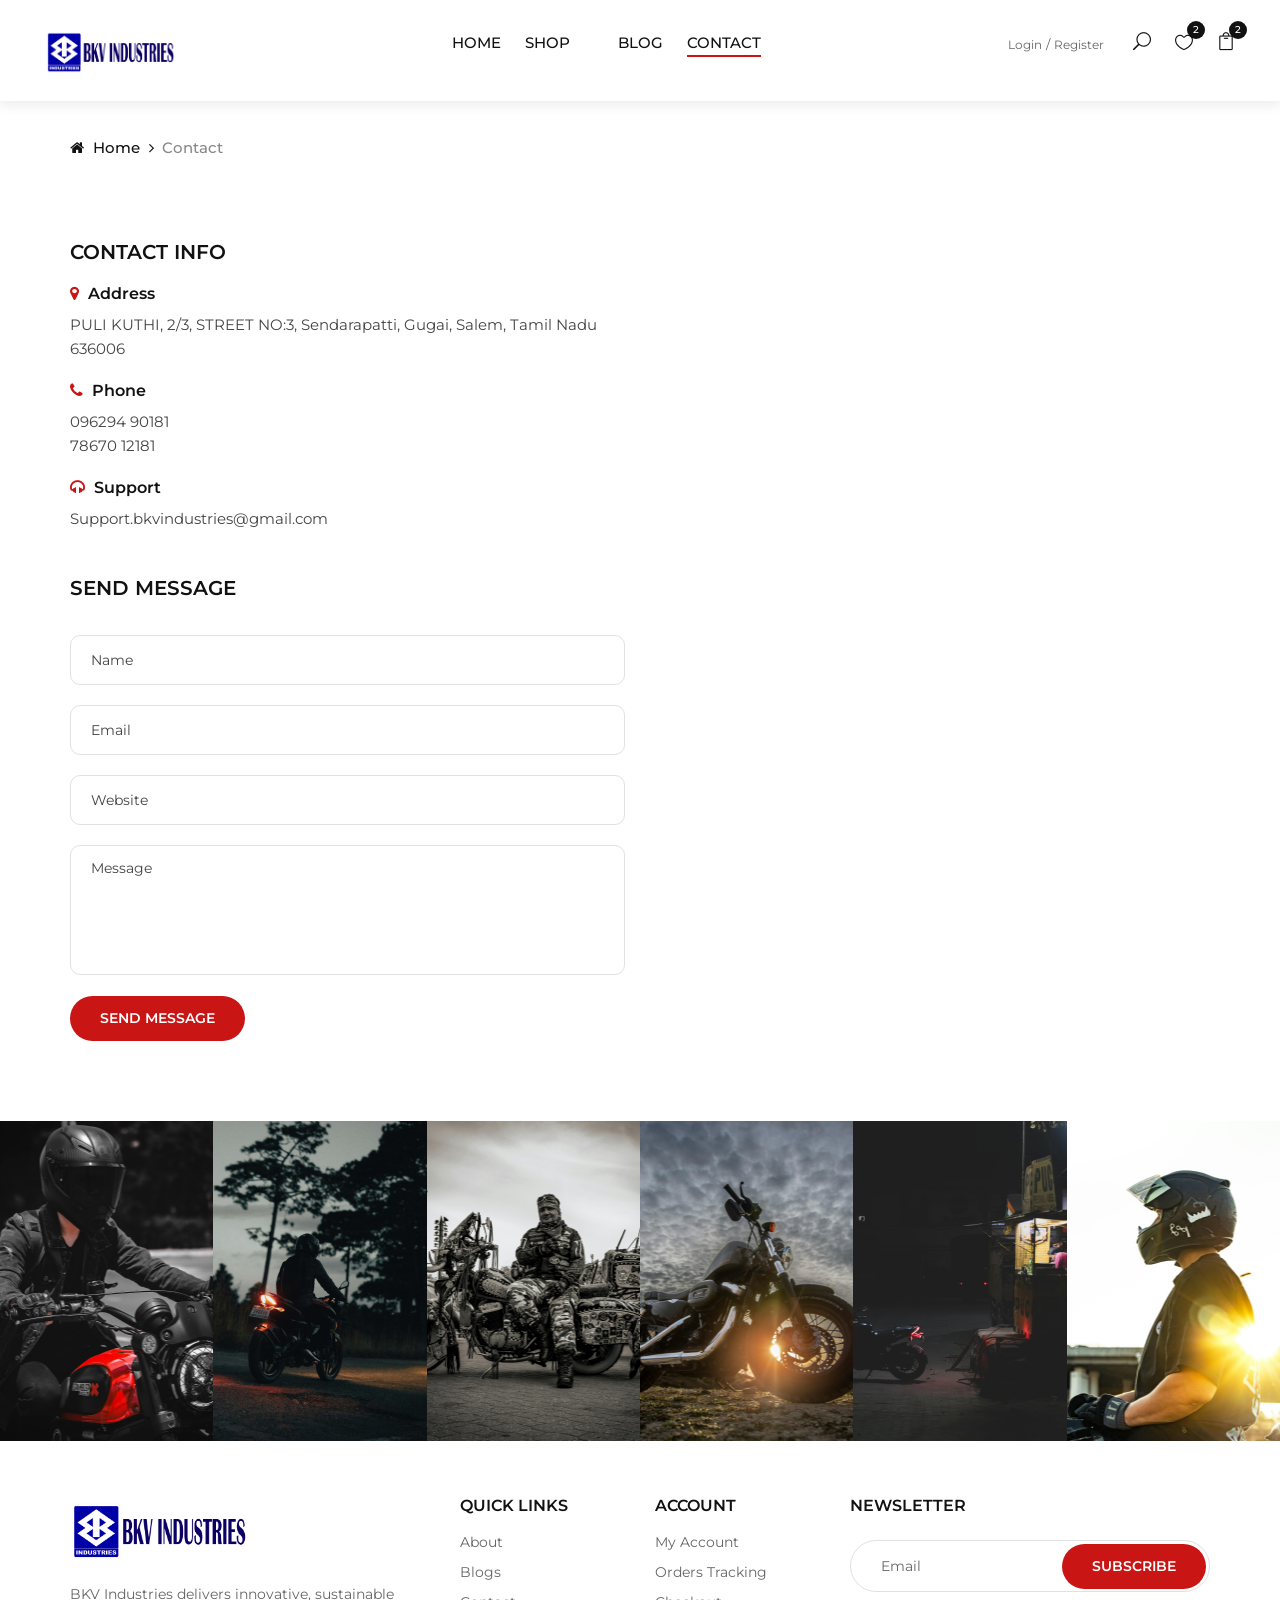
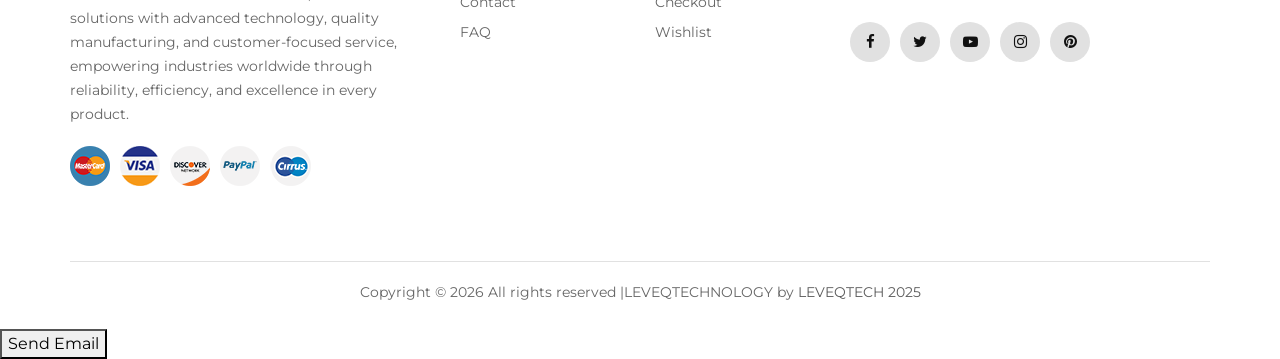
==== commit a0096b47: "NUMBER" ====
--- a/contact.html
+++ b/contact.html
@@ -170,6 +170,8 @@
                   <li>
                     <h6><i class="fa fa-phone"></i> Phone</h6>
                     <p><span> 096294 90181</span></p>
+                    <p><span> 78670 12181</span></p>
+
                   </li>
                   <li>
                     <h6><i class="fa fa-headphones"></i> Support</h6>
